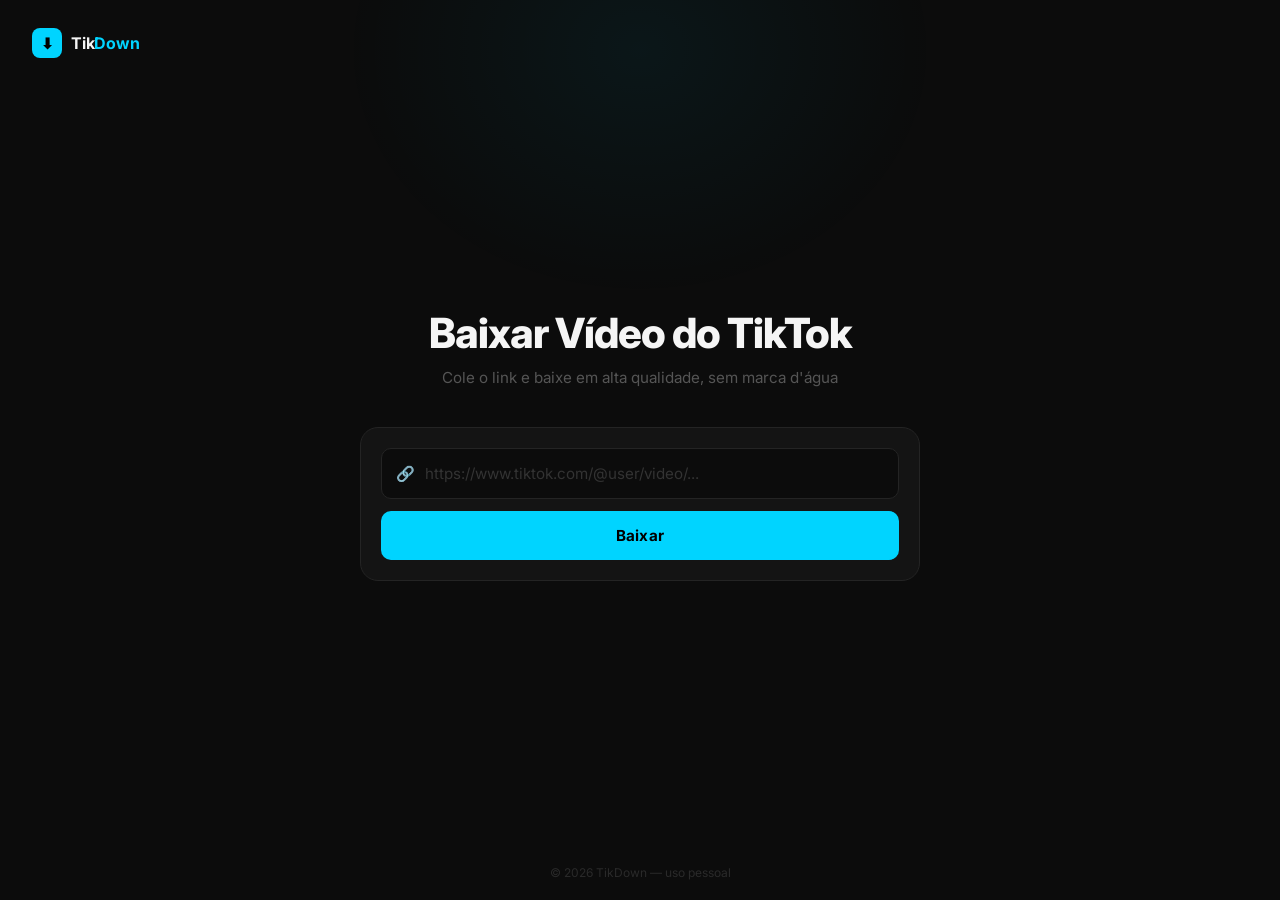
==== templates/index.html @ f4055389 "Create index.html" ====
<!DOCTYPE html>
<html lang="pt-BR">
<head>
  <meta charset="UTF-8" />
  <meta name="viewport" content="width=device-width, initial-scale=1.0" />
  <title>TikDown — Baixar Vídeo do TikTok</title>
  <meta name="description" content="Baixe vídeos do TikTok sem marca d'água, em alta qualidade. Rápido e gratuito." />
  <link rel="preconnect" href="https://fonts.googleapis.com" />
  <link rel="preconnect" href="https://fonts.gstatic.com" crossorigin />
  <link href="https://fonts.googleapis.com/css2?family=Inter:wght@400;500;600;700;800&display=swap" rel="stylesheet" />
  <style>
    *, *::before, *::after {
      box-sizing: border-box;
      margin: 0;
      padding: 0;
    }

    :root {
      --bg:        #0c0c0c;
      --surface:   #141414;
      --border:    #242424;
      --cyan:      #00d4ff;
      --cyan-glow: rgba(0, 212, 255, 0.18);
      --cyan-faint: rgba(0, 212, 255, 0.06);
      --white:     #f5f5f5;
      --muted:     #555;
      --placeholder: #333;
      --success:   #10b981;
      --error:     #f87171;
    }

    html, body {
      height: 100%;
    }

    body {
      font-family: 'Inter', sans-serif;
      background: var(--bg);
      color: var(--white);
      display: flex;
      flex-direction: column;
      min-height: 100vh;
      -webkit-font-smoothing: antialiased;
    }

    /* ── AMBIENT GLOW ── */
    body::before {
      content: '';
      position: fixed;
      top: -200px;
      left: 50%;
      transform: translateX(-50%);
      width: 600px;
      height: 500px;
      background: radial-gradient(ellipse, rgba(0, 212, 255, 0.055) 0%, transparent 70%);
      pointer-events: none;
      z-index: 0;
    }

    /* ── HEADER ── */
    header {
      padding: 28px 32px;
      position: relative;
      z-index: 1;
    }

    .logo {
      display: inline-flex;
      align-items: center;
      gap: 9px;
      text-decoration: none;
    }

    .logo-mark {
      width: 30px;
      height: 30px;
      border-radius: 8px;
      background: var(--cyan);
      display: flex;
      align-items: center;
      justify-content: center;
      color: #000;
      font-size: 15px;
      font-weight: 800;
      line-height: 1;
      flex-shrink: 0;
    }

    .logo-name {
      font-size: 1rem;
      font-weight: 700;
      color: var(--white);
      letter-spacing: -0.2px;
    }

    .logo-name span {
      color: var(--cyan);
    }

    /* ── MAIN ── */
    main {
      flex: 1;
      display: flex;
      align-items: center;
      justify-content: center;
      padding: 40px 24px 80px;
      position: relative;
      z-index: 1;
    }

    .center {
      width: 100%;
      max-width: 560px;
      display: flex;
      flex-direction: column;
      align-items: center;
      gap: 0;
      animation: rise 0.5s cubic-bezier(0.22, 1, 0.36, 1) both;
    }

    @keyframes rise {
      from { opacity: 0; transform: translateY(20px); }
      to   { opacity: 1; transform: translateY(0); }
    }

    /* ── TITLE ── */
    h1 {
      font-size: clamp(1.9rem, 5vw, 2.6rem);
      font-weight: 800;
      color: var(--white);
      letter-spacing: -1px;
      text-align: center;
      line-height: 1.15;
      margin-bottom: 10px;
    }

    .sub {
      font-size: 0.95rem;
      color: var(--muted);
      text-align: center;
      font-weight: 400;
      margin-bottom: 40px;
    }

    /* ── INPUT CARD ── */
    .card {
      width: 100%;
      background: var(--surface);
      border: 1px solid var(--border);
      border-radius: 18px;
      padding: 20px;
      display: flex;
      flex-direction: column;
      gap: 12px;
      transition: border-color 0.3s, box-shadow 0.3s;
    }

    .card:focus-within {
      border-color: rgba(0, 212, 255, 0.4);
      box-shadow: 0 0 0 4px var(--cyan-faint), 0 0 40px rgba(0, 212, 255, 0.08);
    }

    .input-wrap {
      display: flex;
      align-items: center;
      gap: 10px;
      background: var(--bg);
      border: 1px solid var(--border);
      border-radius: 10px;
      padding: 0 14px;
      transition: border-color 0.25s;
    }

    .input-wrap:focus-within {
      border-color: var(--cyan);
    }

    .input-icon {
      color: var(--placeholder);
      font-size: 15px;
      flex-shrink: 0;
      transition: color 0.25s;
      user-select: none;
    }

    .input-wrap:focus-within .input-icon {
      color: var(--cyan);
    }

    .url-input {
      flex: 1;
      background: transparent;
      border: none;
      outline: none;
      color: var(--white);
      font-family: 'Inter', sans-serif;
      font-size: 0.95rem;
      font-weight: 400;
      padding: 15px 0;
      caret-color: var(--cyan);
    }

    .url-input::placeholder {
      color: var(--placeholder);
    }

    .clear-btn {
      background: none;
      border: none;
      cursor: pointer;
      color: var(--placeholder);
      font-size: 18px;
      line-height: 1;
      padding: 4px;
      display: none;
      transition: color 0.2s;
    }

    .clear-btn:hover { color: var(--muted); }
    .clear-btn.visible { display: block; }

    /* ── DOWNLOAD BUTTON ── */
    .btn-download {
      width: 100%;
      background: var(--cyan);
      color: #000;
      font-family: 'Inter', sans-serif;
      font-size: 0.95rem;
      font-weight: 700;
      letter-spacing: 0.3px;
      border: none;
      border-radius: 10px;
      padding: 15px;
      cursor: pointer;
      display: flex;
      align-items: center;
      justify-content: center;
      gap: 8px;
      transition: opacity 0.2s, transform 0.15s, box-shadow 0.3s;
    }

    .btn-download:hover {
      opacity: 0.9;
      transform: translateY(-1px);
      box-shadow: 0 6px 24px rgba(0, 212, 255, 0.3);
    }

    .btn-download:active {
      transform: translateY(0);
      box-shadow: none;
    }

    .btn-download:disabled {
      opacity: 0.6;
      cursor: not-allowed;
      transform: none;
      box-shadow: none;
    }

    /* ── SPINNER ── */
    .spinner {
      width: 16px;
      height: 16px;
      border: 2px solid rgba(0,0,0,0.25);
      border-top-color: #000;
      border-radius: 50%;
      animation: spin 0.65s linear infinite;
      display: none;
      flex-shrink: 0;
    }

    @keyframes spin {
      to { transform: rotate(360deg); }
    }

    /* ── RESULT PANEL ── */
    .result {
      width: 100%;
      margin-top: 12px;
      background: var(--surface);
      border: 1px solid rgba(0, 212, 255, 0.2);
      border-radius: 14px;
      overflow: hidden;
      display: none;
      animation: rise 0.35s cubic-bezier(0.22, 1, 0.36, 1) both;
    }

    .result.show { display: block; }

    .result-header {
      padding: 14px 18px;
      font-size: 0.78rem;
      font-weight: 600;
      color: var(--cyan);
      letter-spacing: 0.8px;
      text-transform: uppercase;
      border-bottom: 1px solid var(--border);
    }

    .result-options {
      display: grid;
      grid-template-columns: 1fr 1fr;
      gap: 1px;
      background: var(--border);
    }

    .opt {
      background: var(--surface);
      padding: 14px 18px;
      display: flex;
      align-items: center;
      gap: 10px;
      cursor: pointer;
      transition: background 0.2s;
      border: none;
      font-family: 'Inter', sans-serif;
      text-align: left;
      width: 100%;
    }

    .opt:hover { background: #1c1c1c; }

    .opt-icon { font-size: 18px; }

    .opt-info { display: flex; flex-direction: column; gap: 1px; }

    .opt-label {
      font-size: 0.875rem;
      font-weight: 600;
      color: var(--white);
    }

    .opt-note {
      font-size: 0.75rem;
      color: var(--muted);
    }

    .opt-badge {
      margin-left: auto;
      font-size: 0.68rem;
      font-weight: 700;
      letter-spacing: 0.5px;
      text-transform: uppercase;
      color: var(--cyan);
      background: var(--cyan-faint);
      border: 1px solid rgba(0,212,255,0.2);
      padding: 3px 7px;
      border-radius: 5px;
      white-space: nowrap;
    }

    /* ── ERROR ── */
    .error-msg {
      font-size: 0.8rem;
      color: var(--error);
      text-align: center;
      display: none;
      margin-top: -4px;
    }

    .error-msg.show { display: block; }

    /* ── SUCCESS ── */
    .success-msg {
      font-size: 0.8rem;
      color: var(--success);
      text-align: center;
      display: none;
      margin-top: -4px;
    }

    .success-msg.show { display: block; }

    /* ── FOOTER ── */
    footer {
      padding: 20px 32px;
      text-align: center;
      position: relative;
      z-index: 1;
    }

    .footer-text {
      font-size: 0.75rem;
      color: #2a2a2a;
    }

    /* ── RESPONSIVE ── */
    @media (max-width: 480px) {
      header { padding: 22px 20px; }
      .result-options { grid-template-columns: 1fr; }
    }
  </style>
</head>
<body>

  <!-- HEADER -->
  <header>
    <a href="#" class="logo">
      <div class="logo-mark">⬇</div>
      <span class="logo-name">Tik<span>Down</span></span>
    </a>
  </header>

  <!-- MAIN -->
  <main>
    <div class="center">

      <h1>Baixar Vídeo do TikTok</h1>
      <p class="sub">Cole o link e baixe em alta qualidade, sem marca d'água</p>

      <div class="card" id="card">
        <div class="input-wrap" id="inputWrap">
          <span class="input-icon">🔗</span>
          <input
            type="url"
            id="urlInput"
            class="url-input"
            placeholder="https://www.tiktok.com/@user/video/..."
            autocomplete="off"
            autocorrect="off"
            autocapitalize="off"
            spellcheck="false"
          />
          <button class="clear-btn" id="clearBtn" aria-label="Limpar" onclick="clearInput()">×</button>
        </div>

        <p class="error-msg" id="errorMsg">⚠ Cole um link válido do TikTok.</p>
        <p class="success-msg" id="successMsg">✅ Pronto! Escolha a qualidade abaixo.</p>

        <button class="btn-download" id="btnDownload" onclick="handleDownload()">
          <div class="spinner" id="spinner"></div>
          <span id="btnLabel">Baixar</span>
        </button>
      </div>

      <!-- Result panel -->
      <div class="result" id="result">
        <div class="result-header">Escolha a qualidade</div>
        <div class="result-options">
          <button class="opt" onclick="startDownload('4K')">
            <span class="opt-icon">🎬</span>
            <span class="opt-info">
              <span class="opt-label">4K Ultra HD</span>
              <span class="opt-note">MP4 · Sem marca d'água</span>
            </span>
            <span class="opt-badge">Melhor</span>
          </button>
          <button class="opt" onclick="startDownload('1080p')">
            <span class="opt-icon">📺</span>
            <span class="opt-info">
              <span class="opt-label">1080p HD</span>
              <span class="opt-note">MP4 · Alta qualidade</span>
            </span>
          </button>
          <button class="opt" onclick="startDownload('720p')">
            <span class="opt-icon">🖥️</span>
            <span class="opt-info">
              <span class="opt-label">720p</span>
              <span class="opt-note">MP4 · Padrão</span>
            </span>
          </button>
          <button class="opt" onclick="startDownload('MP3')">
            <span class="opt-icon">🎵</span>
            <span class="opt-info">
              <span class="opt-label">Áudio</span>
              <span class="opt-note">MP3 · Só o som</span>
            </span>
          </button>
        </div>
      </div>

    </div>
  </main>

  <!-- FOOTER -->
  <footer>
    <p class="footer-text">© 2026 TikDown — uso pessoal</p>
  </footer>

  <script>
    const urlInput   = document.getElementById('urlInput');
    const clearBtn   = document.getElementById('clearBtn');
    const btnDownload= document.getElementById('btnDownload');
    const btnLabel   = document.getElementById('btnLabel');
    const spinner    = document.getElementById('spinner');
    const result     = document.getElementById('result');
    const errorMsg   = document.getElementById('errorMsg');
    const successMsg = document.getElementById('successMsg');

    let lastDownloadQuality = null;

    /* Show/hide clear button */
    urlInput.addEventListener('input', () => {
      clearBtn.classList.toggle('visible', urlInput.value.length > 0);
      errorMsg.classList.remove('show');
      successMsg.classList.remove('show');
      if (!urlInput.value) result.classList.remove('show');
    });

    /* Clear */
    function clearInput() {
      urlInput.value = '';
      clearBtn.classList.remove('visible');
      result.classList.remove('show');
      errorMsg.classList.remove('show');
      successMsg.classList.remove('show');
      urlInput.focus();
    }

    /* Validate */
    function isValid(url) {
      return url.includes('tiktok.com') || url.includes('vm.tiktok') || url.includes('vt.tiktok');
    }

    /* Auto-trigger on paste */
    urlInput.addEventListener('paste', () => {
      setTimeout(() => {
        if (isValid(urlInput.value.trim())) handleDownload();
      }, 80);
    });

    /* Enter key */
    urlInput.addEventListener('keydown', e => {
      if (e.key === 'Enter') handleDownload();
    });

    /* Main handler */
    async function handleDownload() {
      const url = urlInput.value.trim();
      errorMsg.classList.remove('show');
      successMsg.classList.remove('show');
      result.classList.remove('show');

      if (!url || !isValid(url)) {
        errorMsg.classList.add('show');
        urlInput.focus();
        return;
      }

      /* Loading state */
      btnDownload.disabled = true;
      spinner.style.display = 'block';
      btnLabel.textContent = 'Processando...';

      try {
        const response = await fetch('/api/download', {
          method: 'POST',
          headers: { 'Content-Type': 'application/json' },
          body: JSON.stringify({ url, quality: '4K' })
        });

        const data = await response.json();

        if (!response.ok) {
          throw new Error(data.error || 'Erro ao processar');
        }

        // Sucesso
        lastDownloadQuality = data.quality;
        spinner.style.display = 'none';
        btnLabel.textContent = 'Baixar';
        btnDownload.disabled = false;
        successMsg.classList.add('show');
        result.classList.add('show');
        result.scrollIntoView({ behavior: 'smooth', block: 'nearest' });

      } catch (err) {
        errorMsg.textContent = `⚠ ${err.message}`;
        errorMsg.classList.add('show');
        spinner.style.display = 'none';
        btnLabel.textContent = 'Baixar';
        btnDownload.disabled = false;
      }
    }

    /* Quality pick */
    async function startDownload(quality) {
      const url = urlInput.value.trim();
      
      btnDownload.disabled = true;
      spinner.style.display = 'block';
      btnLabel.textContent = `Baixando ${quality}...`;

      try {
        const response = await fetch('/api/download', {
          method: 'POST',
          headers: { 'Content-Type': 'application/json' },
          body: JSON.stringify({ url, quality })
        });

        const data = await response.json();

        if (!response.ok) {
          throw new Error(data.error || 'Erro ao baixar');
        }

        // Iniciar download
        const downloadLink = document.createElement('a');
        downloadLink.href = `/api/get-file/${data.filename}`;
        downloadLink.download = data.filename;
        document.body.appendChild(downloadLink);
        downloadLink.click();
        document.body.removeChild(downloadLink);

        spinner.style.display = 'none';
        btnLabel.textContent = 'Baixar';
        btnDownload.disabled = false;

      } catch (err) {
        errorMsg.textContent = `⚠ ${err.message}`;
        errorMsg.classList.add('show');
        spinner.style.display = 'none';
        btnLabel.textContent = 'Baixar';
        btnDownload.disabled = false;
      }
    }
  </script>

</body>
</html>
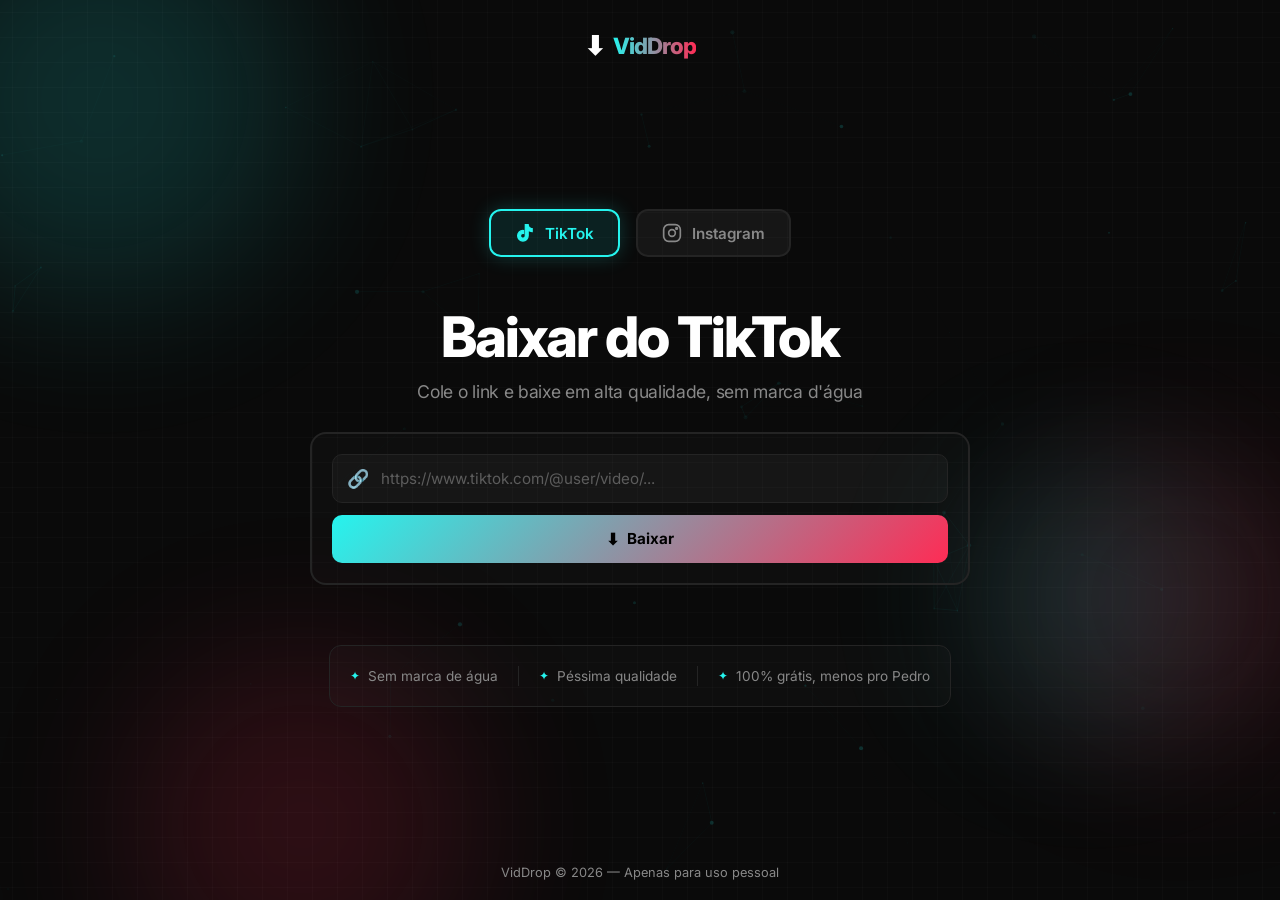
==== commit 3b24eab0: "Add files via upload" ====
--- a/templates/index.html
+++ b/templates/index.html
@@ -3,618 +3,177 @@
 <head>
   <meta charset="UTF-8" />
   <meta name="viewport" content="width=device-width, initial-scale=1.0" />
-  <title>TikDown — Baixar Vídeo do TikTok</title>
-  <meta name="description" content="Baixe vídeos do TikTok sem marca d'água, em alta qualidade. Rápido e gratuito." />
+  <title>VidDrop — Baixar vídeos TikTok e Instagram</title>
+  <meta name="description" content="Baixe vídeos do TikTok sem marca d'água e fotos/vídeos do Instagram em alta qualidade. Rápido, gratuito e sem complicação." />
   <link rel="preconnect" href="https://fonts.googleapis.com" />
   <link rel="preconnect" href="https://fonts.gstatic.com" crossorigin />
-  <link href="https://fonts.googleapis.com/css2?family=Inter:wght@400;500;600;700;800&display=swap" rel="stylesheet" />
-  <style>
-    *, *::before, *::after {
-      box-sizing: border-box;
-      margin: 0;
-      padding: 0;
-    }
-
-    :root {
-      --bg:        #0c0c0c;
-      --surface:   #141414;
-      --border:    #242424;
-      --cyan:      #00d4ff;
-      --cyan-glow: rgba(0, 212, 255, 0.18);
-      --cyan-faint: rgba(0, 212, 255, 0.06);
-      --white:     #f5f5f5;
-      --muted:     #555;
-      --placeholder: #333;
-      --success:   #10b981;
-      --error:     #f87171;
-    }
-
-    html, body {
-      height: 100%;
-    }
-
-    body {
-      font-family: 'Inter', sans-serif;
-      background: var(--bg);
-      color: var(--white);
-      display: flex;
-      flex-direction: column;
-      min-height: 100vh;
-      -webkit-font-smoothing: antialiased;
-    }
-
-    /* ── AMBIENT GLOW ── */
-    body::before {
-      content: '';
-      position: fixed;
-      top: -200px;
-      left: 50%;
-      transform: translateX(-50%);
-      width: 600px;
-      height: 500px;
-      background: radial-gradient(ellipse, rgba(0, 212, 255, 0.055) 0%, transparent 70%);
-      pointer-events: none;
-      z-index: 0;
-    }
-
-    /* ── HEADER ── */
-    header {
-      padding: 28px 32px;
-      position: relative;
-      z-index: 1;
-    }
-
-    .logo {
-      display: inline-flex;
-      align-items: center;
-      gap: 9px;
-      text-decoration: none;
-    }
-
-    .logo-mark {
-      width: 30px;
-      height: 30px;
-      border-radius: 8px;
-      background: var(--cyan);
-      display: flex;
-      align-items: center;
-      justify-content: center;
-      color: #000;
-      font-size: 15px;
-      font-weight: 800;
-      line-height: 1;
-      flex-shrink: 0;
-    }
-
-    .logo-name {
-      font-size: 1rem;
-      font-weight: 700;
-      color: var(--white);
-      letter-spacing: -0.2px;
-    }
-
-    .logo-name span {
-      color: var(--cyan);
-    }
-
-    /* ── MAIN ── */
-    main {
-      flex: 1;
-      display: flex;
-      align-items: center;
-      justify-content: center;
-      padding: 40px 24px 80px;
-      position: relative;
-      z-index: 1;
-    }
-
-    .center {
-      width: 100%;
-      max-width: 560px;
-      display: flex;
-      flex-direction: column;
-      align-items: center;
-      gap: 0;
-      animation: rise 0.5s cubic-bezier(0.22, 1, 0.36, 1) both;
-    }
-
-    @keyframes rise {
-      from { opacity: 0; transform: translateY(20px); }
-      to   { opacity: 1; transform: translateY(0); }
-    }
-
-    /* ── TITLE ── */
-    h1 {
-      font-size: clamp(1.9rem, 5vw, 2.6rem);
-      font-weight: 800;
-      color: var(--white);
-      letter-spacing: -1px;
-      text-align: center;
-      line-height: 1.15;
-      margin-bottom: 10px;
-    }
-
-    .sub {
-      font-size: 0.95rem;
-      color: var(--muted);
-      text-align: center;
-      font-weight: 400;
-      margin-bottom: 40px;
-    }
-
-    /* ── INPUT CARD ── */
-    .card {
-      width: 100%;
-      background: var(--surface);
-      border: 1px solid var(--border);
-      border-radius: 18px;
-      padding: 20px;
-      display: flex;
-      flex-direction: column;
-      gap: 12px;
-      transition: border-color 0.3s, box-shadow 0.3s;
-    }
-
-    .card:focus-within {
-      border-color: rgba(0, 212, 255, 0.4);
-      box-shadow: 0 0 0 4px var(--cyan-faint), 0 0 40px rgba(0, 212, 255, 0.08);
-    }
-
-    .input-wrap {
-      display: flex;
-      align-items: center;
-      gap: 10px;
-      background: var(--bg);
-      border: 1px solid var(--border);
-      border-radius: 10px;
-      padding: 0 14px;
-      transition: border-color 0.25s;
-    }
-
-    .input-wrap:focus-within {
-      border-color: var(--cyan);
-    }
-
-    .input-icon {
-      color: var(--placeholder);
-      font-size: 15px;
-      flex-shrink: 0;
-      transition: color 0.25s;
-      user-select: none;
-    }
-
-    .input-wrap:focus-within .input-icon {
-      color: var(--cyan);
-    }
-
-    .url-input {
-      flex: 1;
-      background: transparent;
-      border: none;
-      outline: none;
-      color: var(--white);
-      font-family: 'Inter', sans-serif;
-      font-size: 0.95rem;
-      font-weight: 400;
-      padding: 15px 0;
-      caret-color: var(--cyan);
-    }
-
-    .url-input::placeholder {
-      color: var(--placeholder);
-    }
-
-    .clear-btn {
-      background: none;
-      border: none;
-      cursor: pointer;
-      color: var(--placeholder);
-      font-size: 18px;
-      line-height: 1;
-      padding: 4px;
-      display: none;
-      transition: color 0.2s;
-    }
-
-    .clear-btn:hover { color: var(--muted); }
-    .clear-btn.visible { display: block; }
-
-    /* ── DOWNLOAD BUTTON ── */
-    .btn-download {
-      width: 100%;
-      background: var(--cyan);
-      color: #000;
-      font-family: 'Inter', sans-serif;
-      font-size: 0.95rem;
-      font-weight: 700;
-      letter-spacing: 0.3px;
-      border: none;
-      border-radius: 10px;
-      padding: 15px;
-      cursor: pointer;
-      display: flex;
-      align-items: center;
-      justify-content: center;
-      gap: 8px;
-      transition: opacity 0.2s, transform 0.15s, box-shadow 0.3s;
-    }
-
-    .btn-download:hover {
-      opacity: 0.9;
-      transform: translateY(-1px);
-      box-shadow: 0 6px 24px rgba(0, 212, 255, 0.3);
-    }
-
-    .btn-download:active {
-      transform: translateY(0);
-      box-shadow: none;
-    }
-
-    .btn-download:disabled {
-      opacity: 0.6;
-      cursor: not-allowed;
-      transform: none;
-      box-shadow: none;
-    }
-
-    /* ── SPINNER ── */
-    .spinner {
-      width: 16px;
-      height: 16px;
-      border: 2px solid rgba(0,0,0,0.25);
-      border-top-color: #000;
-      border-radius: 50%;
-      animation: spin 0.65s linear infinite;
-      display: none;
-      flex-shrink: 0;
-    }
-
-    @keyframes spin {
-      to { transform: rotate(360deg); }
-    }
-
-    /* ── RESULT PANEL ── */
-    .result {
-      width: 100%;
-      margin-top: 12px;
-      background: var(--surface);
-      border: 1px solid rgba(0, 212, 255, 0.2);
-      border-radius: 14px;
-      overflow: hidden;
-      display: none;
-      animation: rise 0.35s cubic-bezier(0.22, 1, 0.36, 1) both;
-    }
-
-    .result.show { display: block; }
-
-    .result-header {
-      padding: 14px 18px;
-      font-size: 0.78rem;
-      font-weight: 600;
-      color: var(--cyan);
-      letter-spacing: 0.8px;
-      text-transform: uppercase;
-      border-bottom: 1px solid var(--border);
-    }
-
-    .result-options {
-      display: grid;
-      grid-template-columns: 1fr 1fr;
-      gap: 1px;
-      background: var(--border);
-    }
-
-    .opt {
-      background: var(--surface);
-      padding: 14px 18px;
-      display: flex;
-      align-items: center;
-      gap: 10px;
-      cursor: pointer;
-      transition: background 0.2s;
-      border: none;
-      font-family: 'Inter', sans-serif;
-      text-align: left;
-      width: 100%;
-    }
-
-    .opt:hover { background: #1c1c1c; }
-
-    .opt-icon { font-size: 18px; }
-
-    .opt-info { display: flex; flex-direction: column; gap: 1px; }
-
-    .opt-label {
-      font-size: 0.875rem;
-      font-weight: 600;
-      color: var(--white);
-    }
-
-    .opt-note {
-      font-size: 0.75rem;
-      color: var(--muted);
-    }
-
-    .opt-badge {
-      margin-left: auto;
-      font-size: 0.68rem;
-      font-weight: 700;
-      letter-spacing: 0.5px;
-      text-transform: uppercase;
-      color: var(--cyan);
-      background: var(--cyan-faint);
-      border: 1px solid rgba(0,212,255,0.2);
-      padding: 3px 7px;
-      border-radius: 5px;
-      white-space: nowrap;
-    }
-
-    /* ── ERROR ── */
-    .error-msg {
-      font-size: 0.8rem;
-      color: var(--error);
-      text-align: center;
-      display: none;
-      margin-top: -4px;
-    }
-
-    .error-msg.show { display: block; }
-
-    /* ── SUCCESS ── */
-    .success-msg {
-      font-size: 0.8rem;
-      color: var(--success);
-      text-align: center;
-      display: none;
-      margin-top: -4px;
-    }
-
-    .success-msg.show { display: block; }
-
-    /* ── FOOTER ── */
-    footer {
-      padding: 20px 32px;
-      text-align: center;
-      position: relative;
-      z-index: 1;
-    }
-
-    .footer-text {
-      font-size: 0.75rem;
-      color: #2a2a2a;
-    }
-
-    /* ── RESPONSIVE ── */
-    @media (max-width: 480px) {
-      header { padding: 22px 20px; }
-      .result-options { grid-template-columns: 1fr; }
-    }
-  </style>
+  <link href="https://fonts.googleapis.com/css2?family=Inter:wght@300;400;500;600;700;800;900&display=swap" rel="stylesheet" />
+  <link rel="stylesheet" href="style.css" />
 </head>
 <body>
 
-  <!-- HEADER -->
-  <header>
-    <a href="#" class="logo">
-      <div class="logo-mark">⬇</div>
-      <span class="logo-name">Tik<span>Down</span></span>
-    </a>
-  </header>
+  <!-- Particle canvas -->
+  <canvas id="particles-canvas"></canvas>
 
-  <!-- MAIN -->
-  <main>
-    <div class="center">
+  <!-- Animated dot grid -->
+  <div class="grid-overlay" id="grid-overlay"></div>
 
-      <h1>Baixar Vídeo do TikTok</h1>
-      <p class="sub">Cole o link e baixe em alta qualidade, sem marca d'água</p>
+  <!-- Ambient background orbs -->
+  <div class="bg-orb orb-1" id="orb1"></div>
+  <div class="bg-orb orb-2" id="orb2"></div>
+  <div class="bg-orb orb-3" id="orb3"></div>
+  <div class="bg-orb orb-4" id="orb4"></div>
 
-      <div class="card" id="card">
-        <div class="input-wrap" id="inputWrap">
-          <span class="input-icon">🔗</span>
+  <div class="container">
+
+    <!-- Logo -->
+    <header class="header">
+      <div class="logo">
+        <span class="logo-icon">⬇</span>
+        <span class="logo-text">VidDrop</span>
+      </div>
+    </header>
+
+    <!-- Main content -->
+    <main class="main">
+
+      <!-- Tab buttons -->
+      <div class="tabs" role="tablist" aria-label="Selecione a plataforma">
+        <button
+          class="tab-btn active"
+          id="tab-tiktok"
+          role="tab"
+          aria-selected="true"
+          aria-controls="panel-tiktok"
+          onclick="switchTab('tiktok')"
+        >
+          <span class="tab-icon">
+            <!-- TikTok Logo SVG -->
+            <svg class="platform-logo tiktok-logo" viewBox="0 0 24 24" fill="none" xmlns="http://www.w3.org/2000/svg">
+              <path d="M19.59 6.69a4.83 4.83 0 01-3.77-4.25V2h-3.45v13.67a2.89 2.89 0 01-2.88 2.5 2.89 2.89 0 01-2.89-2.89 2.89 2.89 0 012.89-2.89c.28 0 .54.04.79.1V9.01a6.27 6.27 0 00-.79-.05 6.34 6.34 0 00-6.34 6.34 6.34 6.34 0 006.34 6.34 6.34 6.34 0 006.33-6.34V8.75a8.2 8.2 0 004.79 1.52V6.82a4.85 4.85 0 01-1.02-.13z" fill="currentColor"/>
+            </svg>
+          </span>
+          <span class="tab-label">TikTok</span>
+          <span class="tab-glow"></span>
+        </button>
+        <button
+          class="tab-btn"
+          id="tab-instagram"
+          role="tab"
+          aria-selected="false"
+          aria-controls="panel-instagram"
+          onclick="switchTab('instagram')"
+        >
+          <span class="tab-icon">
+            <!-- Instagram Logo SVG -->
+            <svg class="platform-logo instagram-logo" viewBox="0 0 24 24" fill="none" xmlns="http://www.w3.org/2000/svg">
+              <defs>
+                <linearGradient id="ig-grad-tab" x1="0%" y1="100%" x2="100%" y2="0%">
+                  <stop offset="0%" stop-color="#fcb045"/>
+                  <stop offset="40%" stop-color="#fd1d1d"/>
+                  <stop offset="100%" stop-color="#833ab4"/>
+                </linearGradient>
+              </defs>
+              <rect x="2" y="2" width="20" height="20" rx="6" ry="6" stroke="currentColor" stroke-width="2" fill="none"/>
+              <circle cx="12" cy="12" r="4" stroke="currentColor" stroke-width="2" fill="none"/>
+              <circle cx="17.5" cy="6.5" r="1.2" fill="currentColor"/>
+            </svg>
+          </span>
+          <span class="tab-label">Instagram</span>
+          <span class="tab-glow"></span>
+        </button>
+      </div>
+
+      <!-- Hero text -->
+      <div class="hero">
+        <h1 class="hero-title" id="hero-title">Baixar do TikTok</h1>
+        <p class="hero-subtitle" id="hero-subtitle">Cole o link e baixe em alta qualidade, sem marca d'água</p>
+      </div>
+
+      <!-- Input card -->
+      <div class="input-card" id="input-card">
+        <div class="input-wrapper">
+          <span class="input-icon" id="input-icon">🔗</span>
           <input
             type="url"
-            id="urlInput"
+            id="video-url"
             class="url-input"
             placeholder="https://www.tiktok.com/@user/video/..."
             autocomplete="off"
-            autocorrect="off"
-            autocapitalize="off"
             spellcheck="false"
+            aria-label="URL do vídeo"
           />
-          <button class="clear-btn" id="clearBtn" aria-label="Limpar" onclick="clearInput()">×</button>
+          <button class="clear-btn" id="clear-btn" onclick="clearInput()" aria-label="Limpar input" style="display:none">✕</button>
         </div>
-
-        <p class="error-msg" id="errorMsg">⚠ Cole um link válido do TikTok.</p>
-        <p class="success-msg" id="successMsg">✅ Pronto! Escolha a qualidade abaixo.</p>
-
-        <button class="btn-download" id="btnDownload" onclick="handleDownload()">
-          <div class="spinner" id="spinner"></div>
-          <span id="btnLabel">Baixar</span>
+        <button class="download-btn" id="download-btn" onclick="handleDownload()">
+          <span class="btn-icon">⬇</span>
+          <span class="btn-text">Baixar</span>
+          <span class="btn-shimmer"></span>
         </button>
       </div>
 
+      <!-- Loading state -->
+      <div class="loading-state" id="loading-state" style="display:none">
+        <div class="spinner-ring" id="spinner-ring">
+          <div></div><div></div><div></div><div></div>
+        </div>
+        <p class="loading-text">Buscando o vídeo...</p>
+      </div>
+
       <!-- Result panel -->
-      <div class="result" id="result">
-        <div class="result-header">Escolha a qualidade</div>
-        <div class="result-options">
-          <button class="opt" onclick="startDownload('4K')">
-            <span class="opt-icon">🎬</span>
-            <span class="opt-info">
-              <span class="opt-label">4K Ultra HD</span>
-              <span class="opt-note">MP4 · Sem marca d'água</span>
-            </span>
-            <span class="opt-badge">Melhor</span>
-          </button>
-          <button class="opt" onclick="startDownload('1080p')">
-            <span class="opt-icon">📺</span>
-            <span class="opt-info">
-              <span class="opt-label">1080p HD</span>
-              <span class="opt-note">MP4 · Alta qualidade</span>
-            </span>
-          </button>
-          <button class="opt" onclick="startDownload('720p')">
-            <span class="opt-icon">🖥️</span>
-            <span class="opt-info">
-              <span class="opt-label">720p</span>
-              <span class="opt-note">MP4 · Padrão</span>
-            </span>
-          </button>
-          <button class="opt" onclick="startDownload('MP3')">
-            <span class="opt-icon">🎵</span>
-            <span class="opt-info">
-              <span class="opt-label">Áudio</span>
-              <span class="opt-note">MP3 · Só o som</span>
-            </span>
-          </button>
+      <div class="result-panel" id="result-panel" style="display:none">
+        <div class="result-header">
+          <div class="result-thumb-wrap">
+            <div class="result-thumb" id="result-thumb">
+              <span class="thumb-placeholder" id="thumb-placeholder">🎬</span>
+            </div>
+            <div class="play-badge" id="play-badge">▶</div>
+          </div>
+          <div class="result-meta">
+            <p class="result-platform" id="result-platform">TikTok</p>
+            <p class="result-title" id="result-title">Vídeo encontrado</p>
+            <p class="result-author" id="result-author">@username</p>
+          </div>
+        </div>
+        <div class="result-options" id="result-options">
+          <!-- dynamically filled -->
+        </div>
+        <button class="try-another-btn" onclick="resetState()">⟵ Tentar outro link</button>
+      </div>
+
+      <!-- Error state -->
+      <div class="error-state" id="error-state" style="display:none">
+        <span class="error-icon">⚠</span>
+        <p class="error-msg" id="error-msg">Link inválido. Verifique a URL e tente novamente.</p>
+        <button class="try-another-btn" onclick="resetState()">Tentar novamente</button>
+      </div>
+
+      <!-- Features strip -->
+      <div class="features" id="features-strip">
+        <div class="feature-item">
+          <span class="feature-icon" id="feat-icon-1">✦</span>
+          <span>Sem marca de água</span>
+        </div>
+        <div class="feature-divider"></div>
+        <div class="feature-item">
+          <span class="feature-icon" id="feat-icon-2">✦</span>
+          <span>Péssima qualidade</span>
+        </div>
+        <div class="feature-divider"></div>
+        <div class="feature-item">
+          <span class="feature-icon" id="feat-icon-3">✦</span>
+          <span>100% grátis, menos pro Pedro</span>
         </div>
       </div>
 
-    </div>
-  </main>
+    </main>
 
-  <!-- FOOTER -->
-  <footer>
-    <p class="footer-text">© 2026 TikDown — uso pessoal</p>
-  </footer>
+    <footer class="footer">
+      <p>VidDrop &copy; 2026 — Apenas para uso pessoal</p>
+    </footer>
 
-  <script>
-    const urlInput   = document.getElementById('urlInput');
-    const clearBtn   = document.getElementById('clearBtn');
-    const btnDownload= document.getElementById('btnDownload');
-    const btnLabel   = document.getElementById('btnLabel');
-    const spinner    = document.getElementById('spinner');
-    const result     = document.getElementById('result');
-    const errorMsg   = document.getElementById('errorMsg');
-    const successMsg = document.getElementById('successMsg');
+  </div>
 
-    let lastDownloadQuality = null;
-
-    /* Show/hide clear button */
-    urlInput.addEventListener('input', () => {
-      clearBtn.classList.toggle('visible', urlInput.value.length > 0);
-      errorMsg.classList.remove('show');
-      successMsg.classList.remove('show');
-      if (!urlInput.value) result.classList.remove('show');
-    });
-
-    /* Clear */
-    function clearInput() {
-      urlInput.value = '';
-      clearBtn.classList.remove('visible');
-      result.classList.remove('show');
-      errorMsg.classList.remove('show');
-      successMsg.classList.remove('show');
-      urlInput.focus();
-    }
-
-    /* Validate */
-    function isValid(url) {
-      return url.includes('tiktok.com') || url.includes('vm.tiktok') || url.includes('vt.tiktok');
-    }
-
-    /* Auto-trigger on paste */
-    urlInput.addEventListener('paste', () => {
-      setTimeout(() => {
-        if (isValid(urlInput.value.trim())) handleDownload();
-      }, 80);
-    });
-
-    /* Enter key */
-    urlInput.addEventListener('keydown', e => {
-      if (e.key === 'Enter') handleDownload();
-    });
-
-    /* Main handler */
-    async function handleDownload() {
-      const url = urlInput.value.trim();
-      errorMsg.classList.remove('show');
-      successMsg.classList.remove('show');
-      result.classList.remove('show');
-
-      if (!url || !isValid(url)) {
-        errorMsg.classList.add('show');
-        urlInput.focus();
-        return;
-      }
-
-      /* Loading state */
-      btnDownload.disabled = true;
-      spinner.style.display = 'block';
-      btnLabel.textContent = 'Processando...';
-
-      try {
-        const response = await fetch('/api/download', {
-          method: 'POST',
-          headers: { 'Content-Type': 'application/json' },
-          body: JSON.stringify({ url, quality: '4K' })
-        });
-
-        const data = await response.json();
-
-        if (!response.ok) {
-          throw new Error(data.error || 'Erro ao processar');
-        }
-
-        // Sucesso
-        lastDownloadQuality = data.quality;
-        spinner.style.display = 'none';
-        btnLabel.textContent = 'Baixar';
-        btnDownload.disabled = false;
-        successMsg.classList.add('show');
-        result.classList.add('show');
-        result.scrollIntoView({ behavior: 'smooth', block: 'nearest' });
-
-      } catch (err) {
-        errorMsg.textContent = `⚠ ${err.message}`;
-        errorMsg.classList.add('show');
-        spinner.style.display = 'none';
-        btnLabel.textContent = 'Baixar';
-        btnDownload.disabled = false;
-      }
-    }
-
-    /* Quality pick */
-    async function startDownload(quality) {
-      const url = urlInput.value.trim();
-      
-      btnDownload.disabled = true;
-      spinner.style.display = 'block';
-      btnLabel.textContent = `Baixando ${quality}...`;
-
-      try {
-        const response = await fetch('/api/download', {
-          method: 'POST',
-          headers: { 'Content-Type': 'application/json' },
-          body: JSON.stringify({ url, quality })
-        });
-
-        const data = await response.json();
-
-        if (!response.ok) {
-          throw new Error(data.error || 'Erro ao baixar');
-        }
-
-        // Iniciar download
-        const downloadLink = document.createElement('a');
-        downloadLink.href = `/api/get-file/${data.filename}`;
-        downloadLink.download = data.filename;
-        document.body.appendChild(downloadLink);
-        downloadLink.click();
-        document.body.removeChild(downloadLink);
-
-        spinner.style.display = 'none';
-        btnLabel.textContent = 'Baixar';
-        btnDownload.disabled = false;
-
-      } catch (err) {
-        errorMsg.textContent = `⚠ ${err.message}`;
-        errorMsg.classList.add('show');
-        spinner.style.display = 'none';
-        btnLabel.textContent = 'Baixar';
-        btnDownload.disabled = false;
-      }
-    }
-  </script>
-
+  <script src="script.js"></script>
 </body>
 </html>
--- a/templates/style.css
+++ b/templates/style.css
@@ -0,0 +1,765 @@
+* {
+  margin: 0;
+  padding: 0;
+  box-sizing: border-box;
+}
+
+:root {
+  --bg-primary: #0a0a0a;
+  --bg-secondary: #141414;
+  --border-color: #242424;
+  --text-primary: #ffffff;
+  --text-secondary: #888888;
+  
+  /* TikTok colors */
+  --tiktok-primary: #25f4ee;
+  --tiktok-secondary: #fe2c55;
+  
+  /* Instagram colors */
+  --instagram-primary: #833ab4;
+  --instagram-secondary: #fd1d1d;
+}
+
+html, body {
+  width: 100%;
+  height: 100%;
+  overflow-x: hidden;
+}
+
+body {
+  font-family: 'Inter', -apple-system, BlinkMacSystemFont, 'Segoe UI', sans-serif;
+  background: var(--bg-primary);
+  color: var(--text-primary);
+  position: relative;
+  transition: all 0.6s cubic-bezier(0.22, 1, 0.36, 1);
+}
+
+/* Particles canvas */
+#particles-canvas {
+  position: fixed;
+  top: 0;
+  left: 0;
+  width: 100%;
+  height: 100%;
+  pointer-events: none;
+  z-index: 0;
+  opacity: 0.3;
+}
+
+/* Grid overlay */
+.grid-overlay {
+  position: fixed;
+  top: 0;
+  left: 0;
+  width: 100%;
+  height: 100%;
+  background-image:
+    linear-gradient(0deg, transparent 24%, rgba(255, 255, 255, 0.02) 25%, rgba(255, 255, 255, 0.02) 26%, transparent 27%, transparent 74%, rgba(255, 255, 255, 0.02) 75%, rgba(255, 255, 255, 0.02) 76%, transparent 77%, transparent),
+    linear-gradient(90deg, transparent 24%, rgba(255, 255, 255, 0.02) 25%, rgba(255, 255, 255, 0.02) 26%, transparent 27%, transparent 74%, rgba(255, 255, 255, 0.02) 75%, rgba(255, 255, 255, 0.02) 76%, transparent 77%, transparent);
+  background-size: 50px 50px;
+  pointer-events: none;
+  z-index: 1;
+}
+
+/* Background orbs */
+.bg-orb {
+  position: fixed;
+  border-radius: 50%;
+  filter: blur(80px);
+  opacity: 0.15;
+  pointer-events: none;
+  z-index: 0;
+  transition: all 0.8s ease;
+}
+
+.orb-1 {
+  width: 400px;
+  height: 400px;
+  top: -100px;
+  left: -100px;
+  background: var(--tiktok-primary);
+}
+
+.orb-2 {
+  width: 300px;
+  height: 300px;
+  top: 50%;
+  right: -50px;
+  background: var(--tiktok-secondary);
+}
+
+.orb-3 {
+  width: 350px;
+  height: 350px;
+  bottom: -100px;
+  left: 10%;
+  background: var(--tiktok-secondary);
+}
+
+.orb-4 {
+  width: 250px;
+  height: 250px;
+  bottom: 20%;
+  right: 5%;
+  background: var(--tiktok-primary);
+}
+
+/* Instagram mode colors */
+body.instagram-mode .orb-1 { background: var(--instagram-primary); }
+body.instagram-mode .orb-2 { background: var(--instagram-secondary); }
+body.instagram-mode .orb-3 { background: var(--instagram-secondary); }
+body.instagram-mode .orb-4 { background: var(--instagram-primary); }
+
+/* Container */
+.container {
+  position: relative;
+  z-index: 2;
+  width: 100%;
+  min-height: 100vh;
+  display: flex;
+  flex-direction: column;
+}
+
+/* Header */
+.header {
+  padding: 30px 20px;
+  text-align: center;
+}
+
+.logo {
+  display: inline-flex;
+  align-items: center;
+  gap: 8px;
+  font-size: 1.4rem;
+  font-weight: 800;
+  letter-spacing: -1px;
+}
+
+.logo-icon {
+  font-size: 1.6rem;
+  display: inline-flex;
+  align-items: center;
+  justify-content: center;
+}
+
+.logo-text {
+  background: linear-gradient(90deg, var(--tiktok-primary), var(--tiktok-secondary));
+  -webkit-background-clip: text;
+  -webkit-text-fill-color: transparent;
+  background-clip: text;
+  transition: all 0.6s ease;
+}
+
+body.instagram-mode .logo-text {
+  background: linear-gradient(90deg, var(--instagram-primary), var(--instagram-secondary));
+  -webkit-background-clip: text;
+  -webkit-text-fill-color: transparent;
+  background-clip: text;
+}
+
+/* Main */
+.main {
+  flex: 1;
+  display: flex;
+  flex-direction: column;
+  align-items: center;
+  justify-content: center;
+  padding: 40px 20px 60px;
+  gap: 30px;
+  max-width: 700px;
+  margin: 0 auto;
+  width: 100%;
+}
+
+/* Tabs */
+.tabs {
+  display: flex;
+  gap: 16px;
+  justify-content: center;
+  width: 100%;
+  margin-bottom: 20px;
+}
+
+.tab-btn {
+  position: relative;
+  display: flex;
+  align-items: center;
+  gap: 10px;
+  padding: 12px 24px;
+  background: rgba(255, 255, 255, 0.05);
+  border: 2px solid var(--border-color);
+  border-radius: 12px;
+  cursor: pointer;
+  font-family: 'Inter', sans-serif;
+  font-weight: 600;
+  font-size: 0.95rem;
+  color: var(--text-secondary);
+  transition: all 0.4s cubic-bezier(0.22, 1, 0.36, 1);
+  overflow: hidden;
+}
+
+.tab-btn:hover {
+  border-color: var(--text-secondary);
+  color: var(--text-primary);
+}
+
+.tab-btn.active {
+  border-color: var(--tiktok-primary);
+  color: var(--tiktok-primary);
+  background: rgba(37, 244, 238, 0.1);
+  box-shadow: 0 0 20px rgba(37, 244, 238, 0.2);
+}
+
+body.instagram-mode .tab-btn.active {
+  border-color: var(--instagram-secondary);
+  color: var(--instagram-secondary);
+  background: rgba(253, 29, 29, 0.1);
+  box-shadow: 0 0 20px rgba(253, 29, 29, 0.2);
+}
+
+.tab-icon {
+  width: 20px;
+  height: 20px;
+  display: flex;
+  align-items: center;
+  justify-content: center;
+  transition: transform 0.4s ease;
+}
+
+.tab-btn:hover .tab-icon {
+  transform: scale(1.1);
+}
+
+.platform-logo {
+  width: 100%;
+  height: 100%;
+  stroke-width: 1.5;
+  stroke: currentColor;
+}
+
+.tab-label {
+  font-weight: 600;
+}
+
+.tab-glow {
+  position: absolute;
+  inset: 0;
+  border-radius: 12px;
+  opacity: 0;
+  transition: opacity 0.4s ease;
+}
+
+.tab-btn.active .tab-glow {
+  opacity: 1;
+}
+
+/* Hero */
+.hero {
+  text-align: center;
+  animation: slideUp 0.6s ease forwards;
+  opacity: 0;
+  animation-delay: 0.1s;
+}
+
+@keyframes slideUp {
+  from {
+    opacity: 0;
+    transform: translateY(20px);
+  }
+  to {
+    opacity: 1;
+    transform: translateY(0);
+  }
+}
+
+.hero-title {
+  font-size: clamp(2rem, 5vw, 3.5rem);
+  font-weight: 800;
+  letter-spacing: -2px;
+  line-height: 1.1;
+  margin-bottom: 12px;
+  transition: all 0.6s ease;
+}
+
+.hero-subtitle {
+  font-size: clamp(0.9rem, 2vw, 1.1rem);
+  color: var(--text-secondary);
+  font-weight: 400;
+  letter-spacing: -0.3px;
+  transition: all 0.6s ease;
+}
+
+/* Input card */
+.input-card {
+  width: 100%;
+  background: rgba(255, 255, 255, 0.02);
+  border: 2px solid var(--border-color);
+  border-radius: 16px;
+  padding: 20px;
+  display: flex;
+  flex-direction: column;
+  gap: 12px;
+  animation: slideUp 0.6s ease forwards;
+  opacity: 0;
+  animation-delay: 0.2s;
+  transition: all 0.4s ease;
+}
+
+.input-card:focus-within {
+  border-color: var(--tiktok-primary);
+  background: rgba(37, 244, 238, 0.05);
+  box-shadow: 0 0 30px rgba(37, 244, 238, 0.15);
+}
+
+body.instagram-mode .input-card:focus-within {
+  border-color: var(--instagram-secondary);
+  background: rgba(253, 29, 29, 0.05);
+  box-shadow: 0 0 30px rgba(253, 29, 29, 0.15);
+}
+
+.input-wrapper {
+  display: flex;
+  align-items: center;
+  gap: 12px;
+  background: rgba(255, 255, 255, 0.03);
+  border: 1px solid var(--border-color);
+  border-radius: 10px;
+  padding: 0 14px;
+  transition: all 0.3s ease;
+}
+
+.input-wrapper:focus-within {
+  border-color: var(--tiktok-primary);
+}
+
+body.instagram-mode .input-wrapper:focus-within {
+  border-color: var(--instagram-secondary);
+}
+
+.input-icon {
+  font-size: 18px;
+  flex-shrink: 0;
+  transition: transform 0.4s ease;
+}
+
+.input-wrapper:focus-within .input-icon {
+  transform: scale(1.2);
+}
+
+.url-input {
+  flex: 1;
+  background: transparent;
+  border: none;
+  outline: none;
+  color: var(--text-primary);
+  font-family: 'Inter', sans-serif;
+  font-size: 0.95rem;
+  padding: 14px 0;
+  caret-color: var(--tiktok-primary);
+  transition: caret-color 0.3s ease;
+}
+
+body.instagram-mode .url-input {
+  caret-color: var(--instagram-secondary);
+}
+
+.url-input::placeholder {
+  color: rgba(255, 255, 255, 0.3);
+}
+
+.clear-btn {
+  background: none;
+  border: none;
+  color: var(--text-secondary);
+  cursor: pointer;
+  font-size: 18px;
+  padding: 4px;
+  display: none;
+  transition: color 0.2s ease;
+}
+
+.clear-btn:hover {
+  color: var(--text-primary);
+}
+
+.clear-btn.visible {
+  display: block;
+}
+
+.download-btn {
+  width: 100%;
+  display: flex;
+  align-items: center;
+  justify-content: center;
+  gap: 8px;
+  padding: 14px 24px;
+  background: linear-gradient(135deg, var(--tiktok-primary), var(--tiktok-secondary));
+  border: none;
+  border-radius: 10px;
+  color: #000;
+  font-family: 'Inter', sans-serif;
+  font-weight: 700;
+  font-size: 0.95rem;
+  cursor: pointer;
+  transition: all 0.4s cubic-bezier(0.22, 1, 0.36, 1);
+  position: relative;
+  overflow: hidden;
+}
+
+body.instagram-mode .download-btn {
+  background: linear-gradient(135deg, var(--instagram-primary), var(--instagram-secondary));
+}
+
+.download-btn:hover:not(:disabled) {
+  transform: translateY(-2px);
+  box-shadow: 0 10px 30px rgba(37, 244, 238, 0.3);
+}
+
+body.instagram-mode .download-btn:hover:not(:disabled) {
+  box-shadow: 0 10px 30px rgba(253, 29, 29, 0.3);
+}
+
+.download-btn:active:not(:disabled) {
+  transform: translateY(0);
+}
+
+.download-btn:disabled {
+  opacity: 0.6;
+  cursor: not-allowed;
+}
+
+.btn-icon {
+  font-size: 16px;
+}
+
+.btn-shimmer {
+  position: absolute;
+  top: 0;
+  left: -100%;
+  width: 100%;
+  height: 100%;
+  background: linear-gradient(90deg, transparent, rgba(255, 255, 255, 0.3), transparent);
+  animation: shimmer 2s infinite;
+}
+
+@keyframes shimmer {
+  0% { left: -100%; }
+  100% { left: 100%; }
+}
+
+/* Loading state */
+.loading-state {
+  display: flex;
+  flex-direction: column;
+  align-items: center;
+  gap: 20px;
+  animation: slideUp 0.6s ease forwards;
+}
+
+.spinner-ring {
+  width: 40px;
+  height: 40px;
+  position: relative;
+}
+
+.spinner-ring div {
+  position: absolute;
+  border: 3px solid transparent;
+  border-top-color: var(--tiktok-primary);
+  border-radius: 50%;
+  animation: spin 1.2s cubic-bezier(0.5, 0, 0.5, 1) infinite;
+}
+
+body.instagram-mode .spinner-ring div {
+  border-top-color: var(--instagram-secondary);
+}
+
+.spinner-ring div:nth-child(1) {
+  width: 40px;
+  height: 40px;
+  animation-delay: -0.45s;
+}
+
+.spinner-ring div:nth-child(2) {
+  width: 32px;
+  height: 32px;
+  animation-delay: -0.3s;
+}
+
+.spinner-ring div:nth-child(3) {
+  width: 24px;
+  height: 24px;
+  animation-delay: -0.15s;
+}
+
+@keyframes spin {
+  0% { transform: rotate(0deg); }
+  100% { transform: rotate(360deg); }
+}
+
+.loading-text {
+  color: var(--text-secondary);
+  font-size: 0.9rem;
+}
+
+/* Result panel */
+.result-panel {
+  width: 100%;
+  background: rgba(255, 255, 255, 0.02);
+  border: 2px solid var(--tiktok-primary);
+  border-radius: 16px;
+  padding: 20px;
+  animation: slideUp 0.6s ease forwards;
+  transition: all 0.4s ease;
+}
+
+body.instagram-mode .result-panel {
+  border-color: var(--instagram-secondary);
+}
+
+.result-header {
+  display: flex;
+  align-items: flex-start;
+  gap: 16px;
+  margin-bottom: 20px;
+}
+
+.result-thumb-wrap {
+  position: relative;
+  flex-shrink: 0;
+}
+
+.result-thumb {
+  width: 60px;
+  height: 60px;
+  background: rgba(255, 255, 255, 0.05);
+  border: 2px solid var(--border-color);
+  border-radius: 8px;
+  display: flex;
+  align-items: center;
+  justify-content: center;
+  font-size: 24px;
+}
+
+.play-badge {
+  position: absolute;
+  bottom: -4px;
+  right: -4px;
+  width: 24px;
+  height: 24px;
+  background: var(--tiktok-primary);
+  border-radius: 50%;
+  display: flex;
+  align-items: center;
+  justify-content: center;
+  color: #000;
+  font-size: 10px;
+  font-weight: bold;
+}
+
+body.instagram-mode .play-badge {
+  background: var(--instagram-secondary);
+}
+
+.result-meta {
+  flex: 1;
+}
+
+.result-platform {
+  font-size: 0.8rem;
+  color: var(--tiktok-primary);
+  font-weight: 600;
+  margin-bottom: 4px;
+  transition: color 0.3s ease;
+}
+
+body.instagram-mode .result-platform {
+  color: var(--instagram-secondary);
+}
+
+.result-title {
+  font-size: 0.95rem;
+  font-weight: 600;
+  color: var(--text-primary);
+  margin-bottom: 4px;
+  word-break: break-word;
+}
+
+.result-author {
+  font-size: 0.8rem;
+  color: var(--text-secondary);
+}
+
+.result-options {
+  display: grid;
+  grid-template-columns: 1fr 1fr;
+  gap: 1px;
+  background: var(--border-color);
+  border-radius: 8px;
+  overflow: hidden;
+  margin-bottom: 16px;
+}
+
+.result-option {
+  background: var(--bg-secondary);
+  padding: 14px 16px;
+  border: none;
+  cursor: pointer;
+  text-align: left;
+  transition: all 0.3s ease;
+  font-family: 'Inter', sans-serif;
+  color: var(--text-primary);
+}
+
+.result-option:hover {
+  background: rgba(37, 244, 238, 0.1);
+}
+
+body.instagram-mode .result-option:hover {
+  background: rgba(253, 29, 29, 0.1);
+}
+
+.option-icon {
+  font-size: 18px;
+  margin-right: 8px;
+}
+
+.option-label {
+  display: block;
+  font-weight: 600;
+  font-size: 0.85rem;
+  margin-bottom: 4px;
+}
+
+.option-note {
+  display: block;
+  font-size: 0.7rem;
+  color: var(--text-secondary);
+}
+
+.try-another-btn {
+  width: 100%;
+  padding: 12px;
+  background: transparent;
+  border: 2px solid var(--border-color);
+  border-radius: 8px;
+  color: var(--text-secondary);
+  font-family: 'Inter', sans-serif;
+  font-weight: 600;
+  cursor: pointer;
+  transition: all 0.3s ease;
+}
+
+.try-another-btn:hover {
+  border-color: var(--text-primary);
+  color: var(--text-primary);
+}
+
+/* Error state */
+.error-state {
+  display: flex;
+  flex-direction: column;
+  align-items: center;
+  gap: 16px;
+  text-align: center;
+  padding: 30px 20px;
+  background: rgba(248, 113, 113, 0.05);
+  border: 2px solid rgba(248, 113, 113, 0.2);
+  border-radius: 16px;
+  animation: slideUp 0.6s ease forwards;
+}
+
+.error-icon {
+  font-size: 32px;
+}
+
+.error-msg {
+  color: var(--text-secondary);
+  font-size: 0.95rem;
+}
+
+/* Features strip */
+.features {
+  display: flex;
+  align-items: center;
+  justify-content: center;
+  gap: 20px;
+  margin-top: 30px;
+  padding: 20px;
+  background: rgba(255, 255, 255, 0.02);
+  border-radius: 12px;
+  border: 1px solid var(--border-color);
+  animation: slideUp 0.6s ease forwards;
+  opacity: 0;
+  animation-delay: 0.3s;
+  flex-wrap: wrap;
+}
+
+.feature-item {
+  display: flex;
+  align-items: center;
+  gap: 8px;
+  font-size: 0.85rem;
+  color: var(--text-secondary);
+  transition: color 0.3s ease;
+}
+
+.feature-item:hover {
+  color: var(--text-primary);
+}
+
+.feature-icon {
+  font-size: 12px;
+  color: var(--tiktok-primary);
+  transition: color 0.3s ease;
+}
+
+body.instagram-mode .feature-icon {
+  color: var(--instagram-secondary);
+}
+
+.feature-divider {
+  width: 1px;
+  height: 20px;
+  background: var(--border-color);
+}
+
+/* Footer */
+.footer {
+  position: relative;
+  z-index: 2;
+  padding: 20px;
+  text-align: center;
+  color: var(--text-secondary);
+  font-size: 0.8rem;
+}
+
+/* Responsive */
+@media (max-width: 600px) {
+  .main {
+    padding: 30px 16px 50px;
+    gap: 20px;
+  }
+
+  .tabs {
+    gap: 12px;
+  }
+
+  .tab-btn {
+    padding: 10px 16px;
+    font-size: 0.85rem;
+  }
+
+  .result-options {
+    grid-template-columns: 1fr;
+  }
+
+  .features {
+    flex-direction: column;
+    gap: 12px;
+  }
+
+  .feature-divider {
+    display: none;
+  }
+}
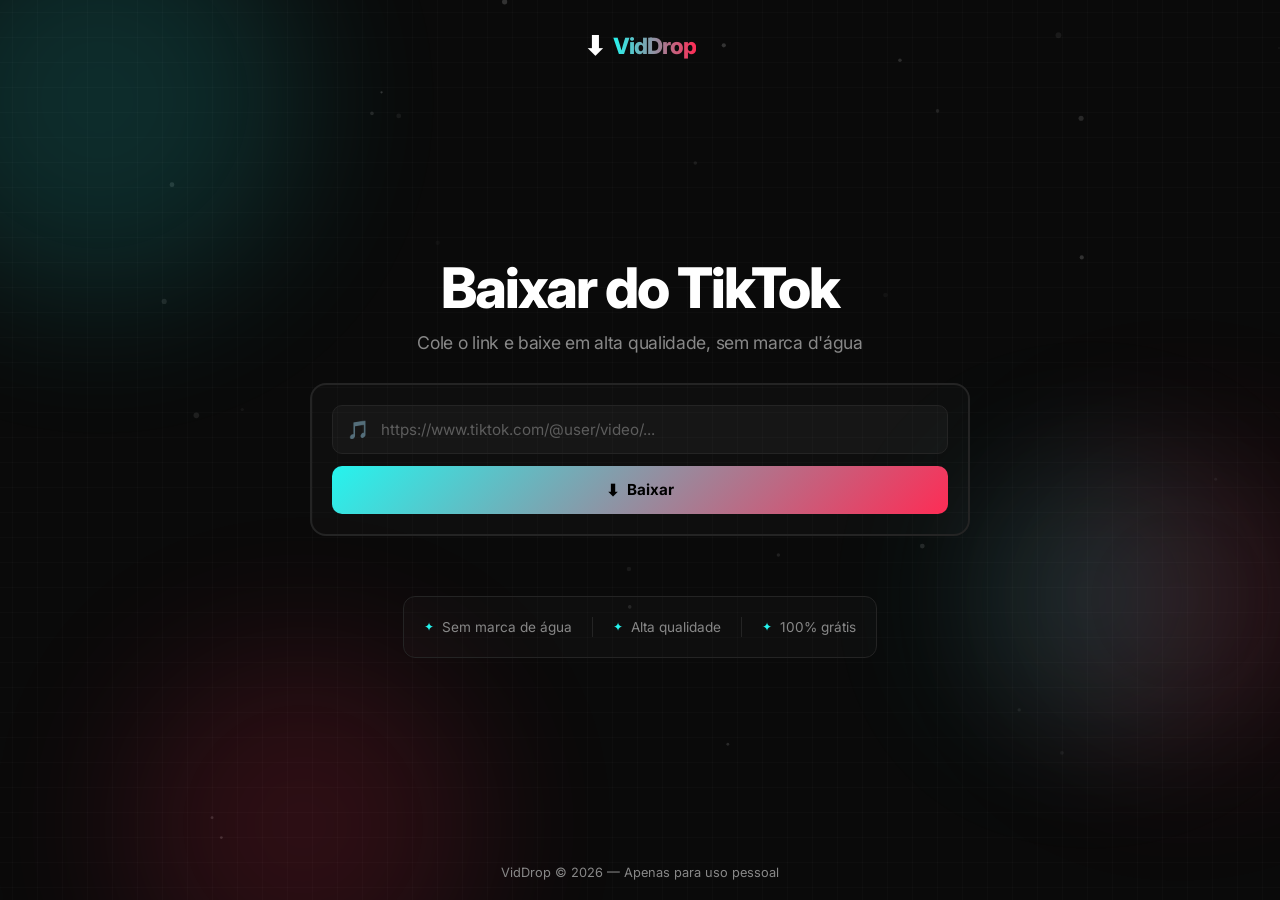
==== commit 67197111: "Update index.html" ====
--- a/templates/index.html
+++ b/templates/index.html
@@ -3,29 +3,29 @@
 <head>
   <meta charset="UTF-8" />
   <meta name="viewport" content="width=device-width, initial-scale=1.0" />
-  <title>VidDrop — Baixar vídeos TikTok e Instagram</title>
-  <meta name="description" content="Baixe vídeos do TikTok sem marca d'água e fotos/vídeos do Instagram em alta qualidade. Rápido, gratuito e sem complicação." />
+  <title>VidDrop — Baixar vídeos TikTok</title>
+  <meta name="description" content="Baixe vídeos do TikTok sem marca d'água e em alta qualidade. Rápido, gratuito e sem complicação." />
   <link rel="preconnect" href="https://fonts.googleapis.com" />
   <link rel="preconnect" href="https://fonts.gstatic.com" crossorigin />
   <link href="https://fonts.googleapis.com/css2?family=Inter:wght@300;400;500;600;700;800;900&display=swap" rel="stylesheet" />
   <link rel="stylesheet" href="style.css" />
 </head>
-<body>
-
+<body class="tiktok-mode">
+ 
   <!-- Particle canvas -->
   <canvas id="particles-canvas"></canvas>
-
+ 
   <!-- Animated dot grid -->
   <div class="grid-overlay" id="grid-overlay"></div>
-
+ 
   <!-- Ambient background orbs -->
   <div class="bg-orb orb-1" id="orb1"></div>
   <div class="bg-orb orb-2" id="orb2"></div>
   <div class="bg-orb orb-3" id="orb3"></div>
   <div class="bg-orb orb-4" id="orb4"></div>
-
+ 
   <div class="container">
-
+ 
     <!-- Logo -->
     <header class="header">
       <div class="logo">
@@ -33,67 +33,20 @@
         <span class="logo-text">VidDrop</span>
       </div>
     </header>
-
+ 
     <!-- Main content -->
     <main class="main">
-
-      <!-- Tab buttons -->
-      <div class="tabs" role="tablist" aria-label="Selecione a plataforma">
-        <button
-          class="tab-btn active"
-          id="tab-tiktok"
-          role="tab"
-          aria-selected="true"
-          aria-controls="panel-tiktok"
-          onclick="switchTab('tiktok')"
-        >
-          <span class="tab-icon">
-            <!-- TikTok Logo SVG -->
-            <svg class="platform-logo tiktok-logo" viewBox="0 0 24 24" fill="none" xmlns="http://www.w3.org/2000/svg">
-              <path d="M19.59 6.69a4.83 4.83 0 01-3.77-4.25V2h-3.45v13.67a2.89 2.89 0 01-2.88 2.5 2.89 2.89 0 01-2.89-2.89 2.89 2.89 0 012.89-2.89c.28 0 .54.04.79.1V9.01a6.27 6.27 0 00-.79-.05 6.34 6.34 0 00-6.34 6.34 6.34 6.34 0 006.34 6.34 6.34 6.34 0 006.33-6.34V8.75a8.2 8.2 0 004.79 1.52V6.82a4.85 4.85 0 01-1.02-.13z" fill="currentColor"/>
-            </svg>
-          </span>
-          <span class="tab-label">TikTok</span>
-          <span class="tab-glow"></span>
-        </button>
-        <button
-          class="tab-btn"
-          id="tab-instagram"
-          role="tab"
-          aria-selected="false"
-          aria-controls="panel-instagram"
-          onclick="switchTab('instagram')"
-        >
-          <span class="tab-icon">
-            <!-- Instagram Logo SVG -->
-            <svg class="platform-logo instagram-logo" viewBox="0 0 24 24" fill="none" xmlns="http://www.w3.org/2000/svg">
-              <defs>
-                <linearGradient id="ig-grad-tab" x1="0%" y1="100%" x2="100%" y2="0%">
-                  <stop offset="0%" stop-color="#fcb045"/>
-                  <stop offset="40%" stop-color="#fd1d1d"/>
-                  <stop offset="100%" stop-color="#833ab4"/>
-                </linearGradient>
-              </defs>
-              <rect x="2" y="2" width="20" height="20" rx="6" ry="6" stroke="currentColor" stroke-width="2" fill="none"/>
-              <circle cx="12" cy="12" r="4" stroke="currentColor" stroke-width="2" fill="none"/>
-              <circle cx="17.5" cy="6.5" r="1.2" fill="currentColor"/>
-            </svg>
-          </span>
-          <span class="tab-label">Instagram</span>
-          <span class="tab-glow"></span>
-        </button>
-      </div>
-
+ 
       <!-- Hero text -->
       <div class="hero">
-        <h1 class="hero-title" id="hero-title">Baixar do TikTok</h1>
-        <p class="hero-subtitle" id="hero-subtitle">Cole o link e baixe em alta qualidade, sem marca d'água</p>
+        <h1 class="hero-title">Baixar do TikTok</h1>
+        <p class="hero-subtitle">Cole o link e baixe em alta qualidade, sem marca d'água</p>
       </div>
-
+ 
       <!-- Input card -->
       <div class="input-card" id="input-card">
         <div class="input-wrapper">
-          <span class="input-icon" id="input-icon">🔗</span>
+          <span class="input-icon" id="input-icon">🎵</span>
           <input
             type="url"
             id="video-url"
@@ -111,7 +64,7 @@
           <span class="btn-shimmer"></span>
         </button>
       </div>
-
+ 
       <!-- Loading state -->
       <div class="loading-state" id="loading-state" style="display:none">
         <div class="spinner-ring" id="spinner-ring">
@@ -119,7 +72,7 @@
         </div>
         <p class="loading-text">Buscando o vídeo...</p>
       </div>
-
+ 
       <!-- Result panel -->
       <div class="result-panel" id="result-panel" style="display:none">
         <div class="result-header">
@@ -140,14 +93,14 @@
         </div>
         <button class="try-another-btn" onclick="resetState()">⟵ Tentar outro link</button>
       </div>
-
+ 
       <!-- Error state -->
       <div class="error-state" id="error-state" style="display:none">
         <span class="error-icon">⚠</span>
         <p class="error-msg" id="error-msg">Link inválido. Verifique a URL e tente novamente.</p>
         <button class="try-another-btn" onclick="resetState()">Tentar novamente</button>
       </div>
-
+ 
       <!-- Features strip -->
       <div class="features" id="features-strip">
         <div class="feature-item">
@@ -157,23 +110,24 @@
         <div class="feature-divider"></div>
         <div class="feature-item">
           <span class="feature-icon" id="feat-icon-2">✦</span>
-          <span>Péssima qualidade</span>
+          <span>Alta qualidade</span>
         </div>
         <div class="feature-divider"></div>
         <div class="feature-item">
           <span class="feature-icon" id="feat-icon-3">✦</span>
-          <span>100% grátis, menos pro Pedro</span>
+          <span>100% grátis</span>
         </div>
       </div>
-
+ 
     </main>
-
+ 
     <footer class="footer">
       <p>VidDrop &copy; 2026 — Apenas para uso pessoal</p>
     </footer>
-
+ 
   </div>
-
+ 
   <script src="script.js"></script>
 </body>
 </html>
+ 
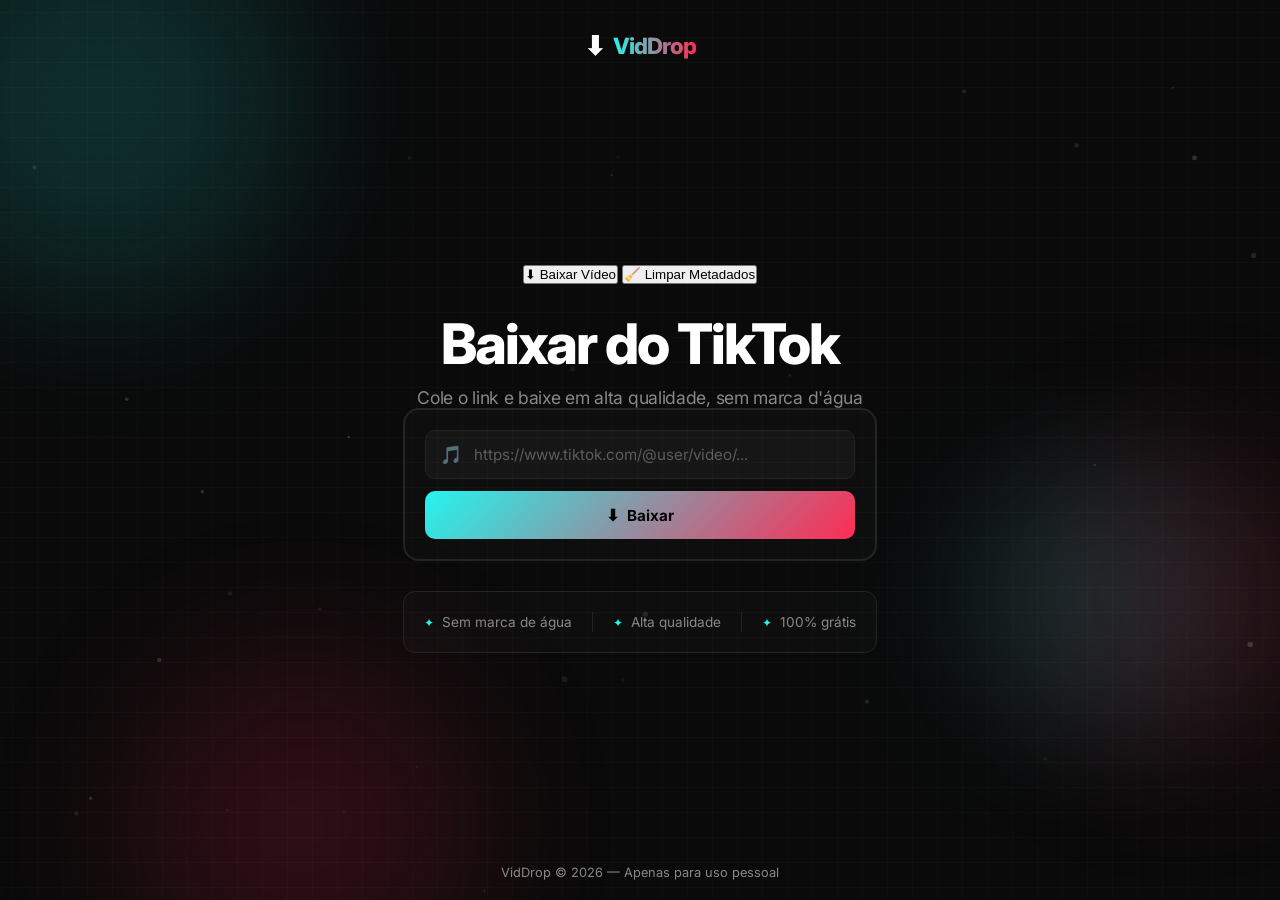
==== commit 6f6e2625: "Update index.html" ====
--- a/templates/index.html
+++ b/templates/index.html
@@ -37,85 +37,162 @@
     <!-- Main content -->
     <main class="main">
  
-      <!-- Hero text -->
-      <div class="hero">
-        <h1 class="hero-title">Baixar do TikTok</h1>
-        <p class="hero-subtitle">Cole o link e baixe em alta qualidade, sem marca d'água</p>
-      </div>
- 
-      <!-- Input card -->
-      <div class="input-card" id="input-card">
-        <div class="input-wrapper">
-          <span class="input-icon" id="input-icon">🎵</span>
-          <input
-            type="url"
-            id="video-url"
-            class="url-input"
-            placeholder="https://www.tiktok.com/@user/video/..."
-            autocomplete="off"
-            spellcheck="false"
-            aria-label="URL do vídeo"
-          />
-          <button class="clear-btn" id="clear-btn" onclick="clearInput()" aria-label="Limpar input" style="display:none">✕</button>
-        </div>
-        <button class="download-btn" id="download-btn" onclick="handleDownload()">
-          <span class="btn-icon">⬇</span>
-          <span class="btn-text">Baixar</span>
-          <span class="btn-shimmer"></span>
+      <!-- Mode selector -->
+      <div class="mode-selector">
+        <button class="mode-btn active" onclick="switchMode('download')" id="mode-download">
+          <span class="mode-icon">⬇</span>
+          <span>Baixar Vídeo</span>
         </button>
-      </div>
- 
-      <!-- Loading state -->
-      <div class="loading-state" id="loading-state" style="display:none">
-        <div class="spinner-ring" id="spinner-ring">
-          <div></div><div></div><div></div><div></div>
-        </div>
-        <p class="loading-text">Buscando o vídeo...</p>
-      </div>
- 
-      <!-- Result panel -->
-      <div class="result-panel" id="result-panel" style="display:none">
-        <div class="result-header">
-          <div class="result-thumb-wrap">
-            <div class="result-thumb" id="result-thumb">
-              <span class="thumb-placeholder" id="thumb-placeholder">🎬</span>
+        <button class="mode-btn" onclick="switchMode('clean')" id="mode-clean">
+          <span class="mode-icon">🧹</span>
+          <span>Limpar Metadados</span>
+        </button>
+      </div>
+ 
+      <!-- Download Mode -->
+      <div class="mode-content" id="download-mode">
+        <!-- Hero text -->
+        <div class="hero">
+          <h1 class="hero-title">Baixar do TikTok</h1>
+          <p class="hero-subtitle">Cole o link e baixe em alta qualidade, sem marca d'água</p>
+        </div>
+ 
+        <!-- Input card -->
+        <div class="input-card" id="input-card">
+          <div class="input-wrapper">
+            <span class="input-icon">🎵</span>
+            <input
+              type="url"
+              id="video-url"
+              class="url-input"
+              placeholder="https://www.tiktok.com/@user/video/..."
+              autocomplete="off"
+              spellcheck="false"
+              aria-label="URL do vídeo"
+            />
+            <button class="clear-btn" id="clear-btn" onclick="clearInput()" aria-label="Limpar input" style="display:none">✕</button>
+          </div>
+          <button class="download-btn" id="download-btn" onclick="handleDownload()">
+            <span class="btn-icon">⬇</span>
+            <span class="btn-text">Baixar</span>
+            <span class="btn-shimmer"></span>
+          </button>
+        </div>
+ 
+        <!-- Loading state -->
+        <div class="loading-state" id="loading-state" style="display:none">
+          <div class="spinner-ring" id="spinner-ring">
+            <div></div><div></div><div></div><div></div>
+          </div>
+          <p class="loading-text">Buscando o vídeo...</p>
+        </div>
+ 
+        <!-- Result panel -->
+        <div class="result-panel" id="result-panel" style="display:none">
+          <div class="result-header">
+            <div class="result-thumb-wrap">
+              <div class="result-thumb" id="result-thumb">
+                <span class="thumb-placeholder">🎬</span>
+              </div>
+              <div class="play-badge">▶</div>
             </div>
-            <div class="play-badge" id="play-badge">▶</div>
-          </div>
-          <div class="result-meta">
-            <p class="result-platform" id="result-platform">TikTok</p>
-            <p class="result-title" id="result-title">Vídeo encontrado</p>
-            <p class="result-author" id="result-author">@username</p>
-          </div>
-        </div>
-        <div class="result-options" id="result-options">
-          <!-- dynamically filled -->
-        </div>
-        <button class="try-another-btn" onclick="resetState()">⟵ Tentar outro link</button>
-      </div>
- 
-      <!-- Error state -->
-      <div class="error-state" id="error-state" style="display:none">
-        <span class="error-icon">⚠</span>
-        <p class="error-msg" id="error-msg">Link inválido. Verifique a URL e tente novamente.</p>
-        <button class="try-another-btn" onclick="resetState()">Tentar novamente</button>
-      </div>
- 
-      <!-- Features strip -->
-      <div class="features" id="features-strip">
-        <div class="feature-item">
-          <span class="feature-icon" id="feat-icon-1">✦</span>
-          <span>Sem marca de água</span>
-        </div>
-        <div class="feature-divider"></div>
-        <div class="feature-item">
-          <span class="feature-icon" id="feat-icon-2">✦</span>
-          <span>Alta qualidade</span>
-        </div>
-        <div class="feature-divider"></div>
-        <div class="feature-item">
-          <span class="feature-icon" id="feat-icon-3">✦</span>
-          <span>100% grátis</span>
+            <div class="result-meta">
+              <p class="result-platform">TikTok</p>
+              <p class="result-title" id="result-title">Vídeo encontrado</p>
+              <p class="result-author" id="result-author">@username</p>
+            </div>
+          </div>
+          <div class="result-options" id="result-options">
+            <!-- dynamically filled -->
+          </div>
+          <button class="try-another-btn" onclick="resetState()">⟵ Tentar outro link</button>
+        </div>
+ 
+        <!-- Error state -->
+        <div class="error-state" id="error-state" style="display:none">
+          <span class="error-icon">⚠</span>
+          <p class="error-msg" id="error-msg">Link inválido. Verifique a URL e tente novamente.</p>
+          <button class="try-another-btn" onclick="resetState()">Tentar novamente</button>
+        </div>
+ 
+        <!-- Features strip -->
+        <div class="features" id="features-strip">
+          <div class="feature-item">
+            <span class="feature-icon">✦</span>
+            <span>Sem marca de água</span>
+          </div>
+          <div class="feature-divider"></div>
+          <div class="feature-item">
+            <span class="feature-icon">✦</span>
+            <span>Alta qualidade</span>
+          </div>
+          <div class="feature-divider"></div>
+          <div class="feature-item">
+            <span class="feature-icon">✦</span>
+            <span>100% grátis</span>
+          </div>
+        </div>
+      </div>
+ 
+      <!-- Clean Metadata Mode -->
+      <div class="mode-content" id="clean-mode" style="display:none">
+        <!-- Hero text -->
+        <div class="hero">
+          <h1 class="hero-title">Limpar Metadados</h1>
+          <p class="hero-subtitle">Remove todas as informações do arquivo (EXIF, timestamps, autor)</p>
+        </div>
+ 
+        <!-- Upload card -->
+        <div class="upload-card" id="upload-card">
+          <div class="upload-area" id="upload-area" ondrop="handleDrop(event)" ondragover="handleDragOver(event)" ondragleave="handleDragLeave(event)">
+            <span class="upload-icon">📁</span>
+            <p class="upload-text">Arraste o vídeo aqui ou <span class="upload-link">clique para selecionar</span></p>
+            <input type="file" id="file-input" accept="video/*,image/*" style="display:none" onchange="handleFileSelect(event)" />
+          </div>
+          <button class="download-btn" id="clean-btn" onclick="handleClean()" style="display:none">
+            <span class="btn-icon">🧹</span>
+            <span class="btn-text">Limpar Metadados</span>
+            <span class="btn-shimmer"></span>
+          </button>
+          <p class="file-info" id="file-info"></p>
+        </div>
+ 
+        <!-- Loading state for cleaning -->
+        <div class="loading-state" id="clean-loading" style="display:none">
+          <div class="spinner-ring">
+            <div></div><div></div><div></div><div></div>
+          </div>
+          <p class="loading-text">Limpando metadados...</p>
+        </div>
+ 
+        <!-- Clean result -->
+        <div class="result-panel" id="clean-result" style="display:none">
+          <div class="result-header" style="text-align:center">
+            <span class="result-icon" style="font-size:32px">✅</span>
+            <p style="color: #10b981; margin-top: 10px;">Arquivo limpo com sucesso!</p>
+          </div>
+          <div style="padding: 20px;">
+            <p style="margin-bottom: 15px; color: #888;">Metadados removidos:</p>
+            <ul style="color: #ddd; padding-left: 20px;">
+              <li>EXIF Data</li>
+              <li>Timestamps</li>
+              <li>Autor/Copyright</li>
+              <li>GPS Location</li>
+              <li>Todas as tags</li>
+            </ul>
+          </div>
+          <button class="download-btn" id="download-clean-btn" onclick="downloadCleanedFile()" style="margin-top: 15px;">
+            <span class="btn-icon">⬇</span>
+            <span>Baixar Arquivo Limpo</span>
+          </button>
+          <button class="try-another-btn" onclick="resetCleanMode()">🧹 Limpar outro arquivo</button>
+        </div>
+ 
+        <!-- Clean error -->
+        <div class="error-state" id="clean-error" style="display:none">
+          <span class="error-icon">⚠</span>
+          <p class="error-msg" id="clean-error-msg">Erro ao limpar metadados.</p>
+          <button class="try-another-btn" onclick="resetCleanMode()">Tentar novamente</button>
         </div>
       </div>
  
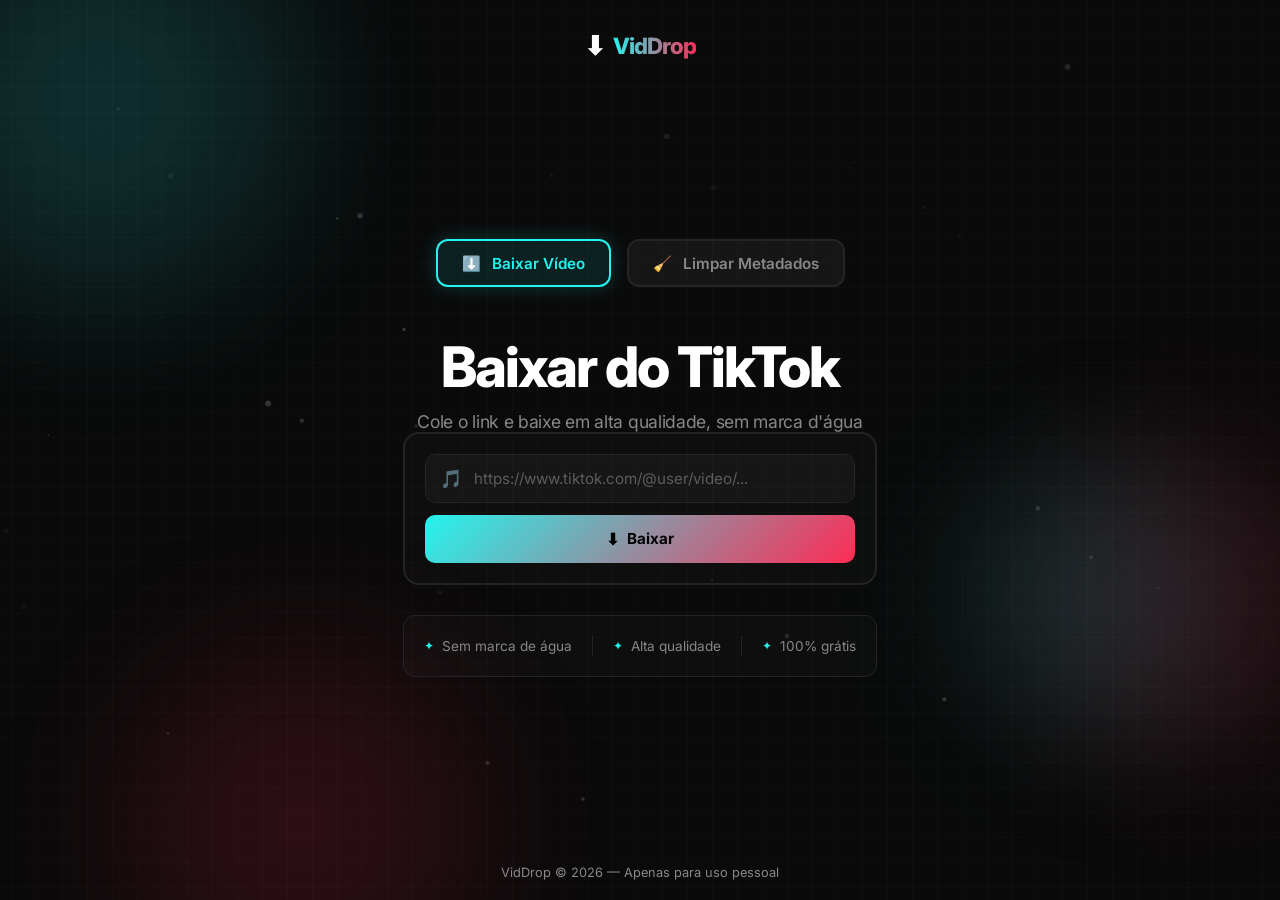
==== commit 2e273431: "Update index.html" ====
--- a/templates/index.html
+++ b/templates/index.html
@@ -11,21 +11,21 @@
   <link rel="stylesheet" href="style.css" />
 </head>
 <body class="tiktok-mode">
- 
+
   <!-- Particle canvas -->
   <canvas id="particles-canvas"></canvas>
- 
+
   <!-- Animated dot grid -->
   <div class="grid-overlay" id="grid-overlay"></div>
- 
+
   <!-- Ambient background orbs -->
   <div class="bg-orb orb-1" id="orb1"></div>
   <div class="bg-orb orb-2" id="orb2"></div>
   <div class="bg-orb orb-3" id="orb3"></div>
   <div class="bg-orb orb-4" id="orb4"></div>
- 
+
   <div class="container">
- 
+
     <!-- Logo -->
     <header class="header">
       <div class="logo">
@@ -33,30 +33,44 @@
         <span class="logo-text">VidDrop</span>
       </div>
     </header>
- 
+
     <!-- Main content -->
     <main class="main">
- 
-      <!-- Mode selector -->
-      <div class="mode-selector">
-        <button class="mode-btn active" onclick="switchMode('download')" id="mode-download">
-          <span class="mode-icon">⬇</span>
-          <span>Baixar Vídeo</span>
+
+      <!-- Tabs -->
+      <div class="tabs" role="tablist" aria-label="Selecione a funcionalidade">
+        <button
+          class="tab-btn active"
+          id="tab-download"
+          role="tab"
+          aria-selected="true"
+          aria-controls="panel-download"
+          onclick="switchTab('download')"
+        >
+          <span class="tab-icon">⬇️</span>
+          <span class="tab-label">Baixar Vídeo</span>
         </button>
-        <button class="mode-btn" onclick="switchMode('clean')" id="mode-clean">
-          <span class="mode-icon">🧹</span>
-          <span>Limpar Metadados</span>
+        <button
+          class="tab-btn"
+          id="tab-clean"
+          role="tab"
+          aria-selected="false"
+          aria-controls="panel-clean"
+          onclick="switchTab('clean')"
+        >
+          <span class="tab-icon">🧹</span>
+          <span class="tab-label">Limpar Metadados</span>
         </button>
       </div>
- 
-      <!-- Download Mode -->
-      <div class="mode-content" id="download-mode">
+
+      <!-- Download Tab -->
+      <div id="panel-download" role="tabpanel" class="tab-panel active">
         <!-- Hero text -->
         <div class="hero">
           <h1 class="hero-title">Baixar do TikTok</h1>
           <p class="hero-subtitle">Cole o link e baixe em alta qualidade, sem marca d'água</p>
         </div>
- 
+
         <!-- Input card -->
         <div class="input-card" id="input-card">
           <div class="input-wrapper">
@@ -78,7 +92,7 @@
             <span class="btn-shimmer"></span>
           </button>
         </div>
- 
+
         <!-- Loading state -->
         <div class="loading-state" id="loading-state" style="display:none">
           <div class="spinner-ring" id="spinner-ring">
@@ -86,7 +100,7 @@
           </div>
           <p class="loading-text">Buscando o vídeo...</p>
         </div>
- 
+
         <!-- Result panel -->
         <div class="result-panel" id="result-panel" style="display:none">
           <div class="result-header">
@@ -105,16 +119,16 @@
           <div class="result-options" id="result-options">
             <!-- dynamically filled -->
           </div>
-          <button class="try-another-btn" onclick="resetState()">⟵ Tentar outro link</button>
-        </div>
- 
+          <button class="try-another-btn" onclick="resetDownload()">⟵ Tentar outro link</button>
+        </div>
+
         <!-- Error state -->
         <div class="error-state" id="error-state" style="display:none">
           <span class="error-icon">⚠</span>
           <p class="error-msg" id="error-msg">Link inválido. Verifique a URL e tente novamente.</p>
-          <button class="try-another-btn" onclick="resetState()">Tentar novamente</button>
-        </div>
- 
+          <button class="try-another-btn" onclick="resetDownload()">Tentar novamente</button>
+        </div>
+
         <!-- Features strip -->
         <div class="features" id="features-strip">
           <div class="feature-item">
@@ -133,30 +147,50 @@
           </div>
         </div>
       </div>
- 
-      <!-- Clean Metadata Mode -->
-      <div class="mode-content" id="clean-mode" style="display:none">
+
+      <!-- Clean Metadata Tab -->
+      <div id="panel-clean" role="tabpanel" class="tab-panel" style="display:none">
         <!-- Hero text -->
         <div class="hero">
           <h1 class="hero-title">Limpar Metadados</h1>
-          <p class="hero-subtitle">Remove todas as informações do arquivo (EXIF, timestamps, autor)</p>
-        </div>
- 
-        <!-- Upload card -->
-        <div class="upload-card" id="upload-card">
-          <div class="upload-area" id="upload-area" ondrop="handleDrop(event)" ondragover="handleDragOver(event)" ondragleave="handleDragLeave(event)">
+          <p class="hero-subtitle">Remove EXIF, timestamps, autor e outras informações</p>
+        </div>
+
+        <!-- Upload area -->
+        <div class="upload-card">
+          <div 
+            class="upload-area" 
+            id="upload-area" 
+            ondrop="handleDrop(event)" 
+            ondragover="handleDragOver(event)" 
+            ondragleave="handleDragLeave(event)"
+            onclick="document.getElementById('file-input').click()"
+          >
             <span class="upload-icon">📁</span>
-            <p class="upload-text">Arraste o vídeo aqui ou <span class="upload-link">clique para selecionar</span></p>
-            <input type="file" id="file-input" accept="video/*,image/*" style="display:none" onchange="handleFileSelect(event)" />
-          </div>
-          <button class="download-btn" id="clean-btn" onclick="handleClean()" style="display:none">
+            <p class="upload-title">Arraste ou clique para selecionar</p>
+            <p class="upload-subtitle">Vídeo ou imagem (MP4, MOV, JPG, PNG)</p>
+            <input 
+              type="file" 
+              id="file-input" 
+              accept="video/*,image/*" 
+              style="display:none" 
+              onchange="handleFileSelect(event)" 
+            />
+          </div>
+
+          <p class="file-info" id="file-info" style="display:none"></p>
+
+          <button 
+            class="download-btn clean-action-btn" 
+            id="clean-btn" 
+            onclick="handleClean()" 
+            style="display:none"
+          >
             <span class="btn-icon">🧹</span>
             <span class="btn-text">Limpar Metadados</span>
-            <span class="btn-shimmer"></span>
           </button>
-          <p class="file-info" id="file-info"></p>
-        </div>
- 
+        </div>
+
         <!-- Loading state for cleaning -->
         <div class="loading-state" id="clean-loading" style="display:none">
           <div class="spinner-ring">
@@ -164,47 +198,47 @@
           </div>
           <p class="loading-text">Limpando metadados...</p>
         </div>
- 
+
         <!-- Clean result -->
-        <div class="result-panel" id="clean-result" style="display:none">
-          <div class="result-header" style="text-align:center">
-            <span class="result-icon" style="font-size:32px">✅</span>
-            <p style="color: #10b981; margin-top: 10px;">Arquivo limpo com sucesso!</p>
-          </div>
-          <div style="padding: 20px;">
-            <p style="margin-bottom: 15px; color: #888;">Metadados removidos:</p>
-            <ul style="color: #ddd; padding-left: 20px;">
-              <li>EXIF Data</li>
-              <li>Timestamps</li>
-              <li>Autor/Copyright</li>
-              <li>GPS Location</li>
-              <li>Todas as tags</li>
-            </ul>
-          </div>
-          <button class="download-btn" id="download-clean-btn" onclick="downloadCleanedFile()" style="margin-top: 15px;">
+        <div class="result-panel clean-result-panel" id="clean-result" style="display:none">
+          <div style="text-align: center; padding: 20px;">
+            <span style="font-size: 48px;">✅</span>
+            <p style="color: #10b981; margin-top: 15px; font-weight: 600; font-size: 1.1rem;">Arquivo limpo com sucesso!</p>
+          </div>
+
+          <div style="padding: 20px; background: rgba(255,255,255,0.02); border-radius: 10px; margin: 15px 0;">
+            <p style="color: var(--text-secondary); margin-bottom: 12px; font-size: 0.9rem;">Removido:</p>
+            <div style="display: grid; grid-template-columns: 1fr 1fr; gap: 10px;">
+              <div style="color: #ddd; font-size: 0.85rem;">✓ EXIF Data</div>
+              <div style="color: #ddd; font-size: 0.85rem;">✓ Timestamps</div>
+              <div style="color: #ddd; font-size: 0.85rem;">✓ GPS Location</div>
+              <div style="color: #ddd; font-size: 0.85rem;">✓ Autor/Copyright</div>
+            </div>
+          </div>
+
+          <button class="download-btn clean-action-btn" id="download-clean-btn" onclick="downloadCleanedFile()">
             <span class="btn-icon">⬇</span>
-            <span>Baixar Arquivo Limpo</span>
+            <span class="btn-text">Baixar Arquivo Limpo</span>
           </button>
-          <button class="try-another-btn" onclick="resetCleanMode()">🧹 Limpar outro arquivo</button>
-        </div>
- 
+          <button class="try-another-btn" onclick="resetClean()">🧹 Limpar outro arquivo</button>
+        </div>
+
         <!-- Clean error -->
         <div class="error-state" id="clean-error" style="display:none">
           <span class="error-icon">⚠</span>
           <p class="error-msg" id="clean-error-msg">Erro ao limpar metadados.</p>
-          <button class="try-another-btn" onclick="resetCleanMode()">Tentar novamente</button>
-        </div>
-      </div>
- 
+          <button class="try-another-btn" onclick="resetClean()">Tentar novamente</button>
+        </div>
+      </div>
+
     </main>
- 
+
     <footer class="footer">
       <p>VidDrop &copy; 2026 — Apenas para uso pessoal</p>
     </footer>
- 
+
   </div>
- 
+
   <script src="script.js"></script>
 </body>
 </html>
- 
